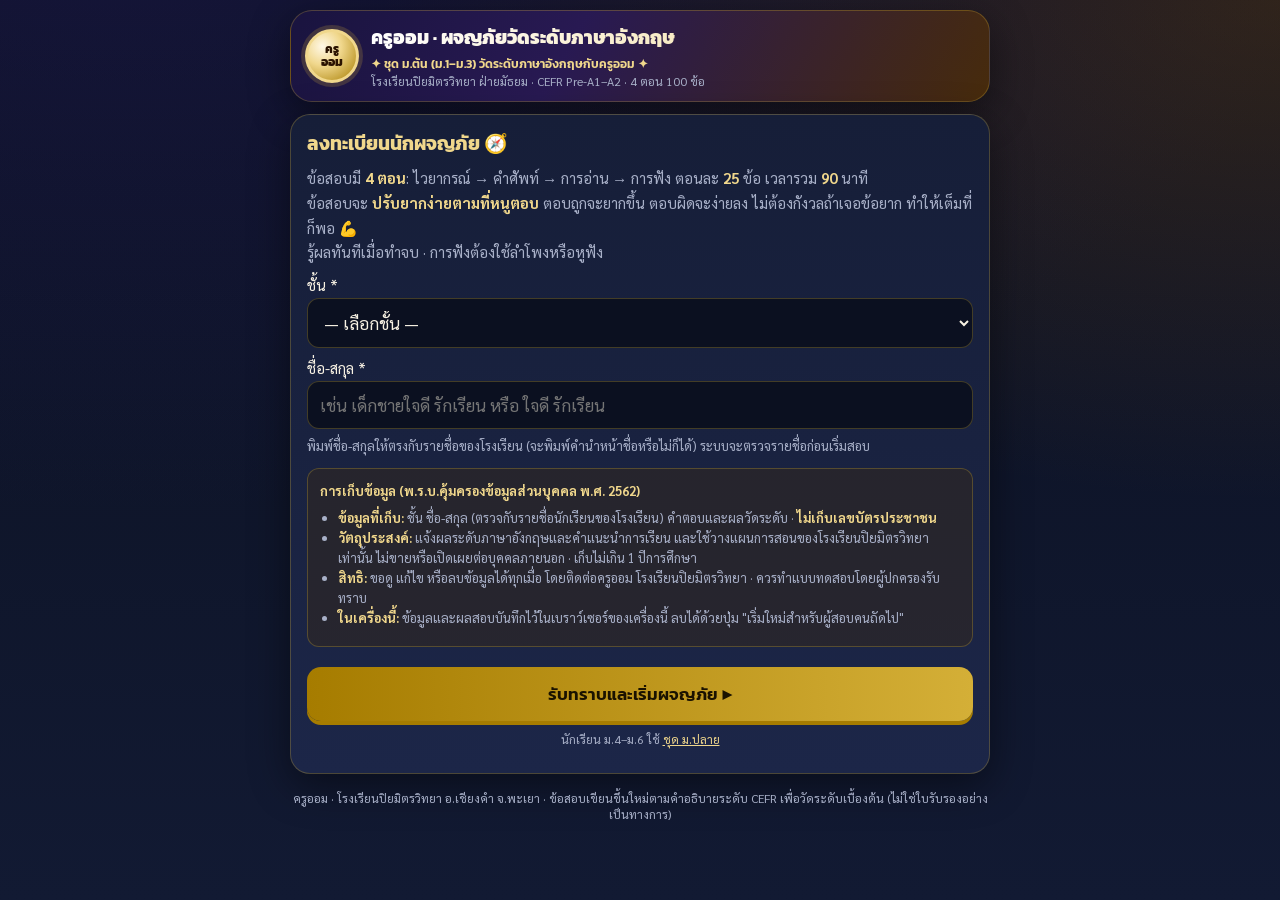
==== mton/index.html @ 5764c3e4 "เพิ่มชุด ม.ต้น (/mton/) และ ม.ปลาย (/mplai/): ใช้ข้อสอบ/เครื่องยนต์ v3 เดิม + ลงทะเบียนตรวจรายชื่อโร" ====
<!DOCTYPE html>
<html lang="th"><head><meta charset="utf-8"><meta name="viewport" content="width=device-width,initial-scale=1,viewport-fit=cover">
<title>ครูออม · ผจญภัยวัดระดับภาษาอังกฤษ CEFR ม.ต้น – โรงเรียนปิยมิตรวิทยา</title>
<meta name="description" content="แบบทดสอบวัดระดับภาษาอังกฤษตามกรอบ CEFR สำหรับนักเรียน ม.ต้น (ม.1–ม.3) · 4 ตอน ไวยากรณ์ คำศัพท์ การอ่าน การฟัง · ข้อสอบปรับระดับตามความสามารถ รู้ผลทันที · โรงเรียนปิยมิตรวิทยา อ.เชียงคำ จ.พะเยา">
<meta name="theme-color" content="#0b1020"><link rel="icon" href="data:,">
<meta property="og:type" content="website">
<meta property="og:site_name" content="ครูออม · โรงเรียนปิยมิตรวิทยา">
<meta property="og:title" content="ครูออม · ผจญภัยวัดระดับภาษาอังกฤษ CEFR ม.ต้น — รู้ผลทันที">
<meta property="og:description" content="4 ตอน ไวยากรณ์ คำศัพท์ การอ่าน การฟัง · ข้อสอบปรับระดับตามความสามารถ รู้ระดับ CEFR และจุดแข็งรายด้านทันที · นักเรียน ม.1–ม.3 โรงเรียนปิยมิตรวิทยา">
<meta property="og:url" content="https://kruom9.github.io/kruom-cefr/mton/">
<meta property="og:image" content="https://kruom9.github.io/kruom-cefr/mton/og-image.png">
<meta property="og:image:width" content="1200"><meta property="og:image:height" content="630">
<meta property="og:locale" content="th_TH">
<meta name="twitter:card" content="summary_large_image">
<link rel="canonical" href="https://kruom9.github.io/kruom-cefr/mton/">
<link rel="preconnect" href="https://fonts.googleapis.com"><link href="https://fonts.googleapis.com/css2?family=Kanit:wght@400;600;800&family=Sarabun:wght@400;600&display=swap" rel="stylesheet">
<style>
:root{--bg:#0b1020;--bg2:#121a33;--panel:#161e38;--panel2:#1c2648;--line:rgba(212,175,55,.28);--gold:#d4af37;--gold2:#f0d78c;--gold3:#a67c00;
 --cream:#f7f1e3;--muted:#a8b0c8;--ok:#3dd68c;--bad:#ff6b7a;--shadow:0 12px 40px rgba(0,0,0,.45);--radius:20px;
 --font:Kanit,Sarabun,Tahoma,sans-serif;--font-body:Sarabun,Kanit,Tahoma,sans-serif}
*{box-sizing:border-box}
body{margin:0;font-family:var(--font);background:radial-gradient(1200px 600px at 10% -10%,#2a1f6e55,transparent),radial-gradient(900px 500px at 100% 0%,#7a4b1055,transparent),linear-gradient(180deg,var(--bg),var(--bg2));color:var(--cream);min-height:100vh}
main{max-width:720px;margin:0 auto;padding:10px 10px 40px}
.hero{display:flex;gap:12px;align-items:center;background:linear-gradient(120deg,#1a1440ee,#2a1a55ee 40%,#4a2c0aee);border:1px solid var(--line);border-radius:22px;padding:12px 14px;box-shadow:var(--shadow)}
.logo{width:54px;height:54px;flex-shrink:0;border-radius:50%;background:radial-gradient(circle at 30% 30%,#fff8e7,#f0d78c 40%,#a67c00);color:#2a1200;font-weight:800;display:grid;place-items:center;font-size:12px;border:3px solid var(--gold2);box-shadow:0 0 0 4px #d4af3733;text-align:center;line-height:1.05}
.ttl{flex:1;min-width:0}.ttl h1{margin:0;font-size:19px;background:linear-gradient(90deg,#fff,#f0d78c);-webkit-background-clip:text;background-clip:text;color:transparent;font-weight:800}
.ttl .sub{font-size:12px;color:var(--muted);font-family:var(--font-body)}.slogan{margin:3px 0 0;font-size:12px;font-weight:600;color:var(--gold2)}
.btn{border:0;border-radius:14px;padding:12px 16px;font:inherit;font-weight:600;cursor:pointer;min-height:48px}
.reset{background:#ffffff14;color:var(--cream);border:1px solid var(--line)}
.go{background:linear-gradient(90deg,var(--gold3),var(--gold));color:#1a1200;font-size:17px;padding:14px 20px;box-shadow:0 4px 0 var(--gold3)}
.go:disabled{filter:grayscale(1);opacity:.5;cursor:not-allowed}
.panel{background:linear-gradient(180deg,var(--panel),var(--panel2));border:1px solid var(--line);border-radius:var(--radius);padding:14px 16px;margin-top:12px;box-shadow:var(--shadow)}
.panel h2{margin:0 0 8px;font-size:19px;color:var(--gold2)}
label{display:block;font-size:15px;margin-top:10px;font-family:var(--font-body)}
input[type=text],input[type=tel],input:not([type]),select{width:100%;padding:12px;font:inherit;font-size:17px;margin-top:4px;border:1px solid var(--line);border-radius:12px;background:#0b1020;color:var(--cream)}
.pdpa{background:#3a2a1066;border:1px solid var(--line);border-radius:12px;padding:12px;font-size:13px;font-family:var(--font-body);color:var(--muted);margin:12px 0;line-height:1.55}.pdpa b{color:var(--gold2)}.pdpa ul{margin:6px 0;padding-left:18px}
.steps{display:flex;gap:6px;margin:8px 0 2px;font-size:12px;font-family:var(--font-body)}.steps span{flex:1;text-align:center;padding:6px;border-radius:999px;background:#ffffff10;color:var(--muted);border:1px solid #ffffff18}.steps span.on{background:linear-gradient(90deg,var(--gold3),var(--gold));color:#1a1200;font-weight:600}
.rules{font-family:var(--font-body);font-size:15px;color:var(--muted);line-height:1.65;margin:0}.rules b{color:var(--gold2)}
.err{color:var(--bad);font-family:var(--font-body);font-size:14px;margin-top:8px}
.hidden{display:none!important}.screen{animation:fadein .35s ease}@keyframes fadein{from{opacity:0;transform:translateY(10px)}to{opacity:1;transform:none}}
.stat{display:flex;align-items:center;gap:8px;font-weight:600;font-size:14px;flex-wrap:wrap}
.timer{font-weight:800;font-size:18px;color:var(--gold2)}.timer.low{color:var(--bad)}
.pbar{flex:1;min-width:60px;height:12px;background:#ffffff18;border-radius:8px;overflow:hidden}.pbar i{display:block;height:100%;background:linear-gradient(90deg,var(--gold3),var(--gold2));transition:width .4s}
.zone{margin-top:12px;border-radius:22px;border:1px solid var(--line);box-shadow:var(--shadow);overflow:hidden;background:radial-gradient(ellipse at 20% 30%,#2a1f6e66,transparent 50%),radial-gradient(ellipse at 80% 60%,#5a3a1066,transparent 45%),linear-gradient(#0e1630,#152045 55%,#0f2418)}
.zone .zt{display:flex;justify-content:space-between;align-items:center;padding:8px 12px;color:#1a1200;font-weight:800;font-size:14px;background:linear-gradient(90deg,var(--gold3),var(--gold2))}
.path{position:relative;height:330px}svg.road{position:absolute;inset:0;width:100%;height:100%}
.node{position:absolute;transform:translate(-50%,-50%);text-align:center;width:130px;background:none;border:0;color:inherit;font:inherit;padding:0}
.node .c{width:60px;height:60px;margin:auto;border-radius:50%;display:grid;place-items:center;font-size:24px;font-weight:800;color:#1a1200;border:3px solid var(--gold2);box-shadow:0 6px 0 #0005;background:linear-gradient(#f0d78c,#a67c00)}
.node.done .c{background:linear-gradient(#3dd68c,#1b8a55);color:#fff;border-color:#9ff0c5}.node.open .c{background:linear-gradient(#ffd54f,#ff8f00);animation:pulse 1.5s infinite}
.node.locked .c{background:linear-gradient(#4a5168,#2e3448);color:#99a;border-color:#6a738a}.node.na .c{background:linear-gradient(#6b7280,#3f4655);color:#ddd}
@keyframes pulse{50%{box-shadow:0 0 0 12px #ffb30033,0 6px 0 #0004}}
.node .lb{background:rgba(12,16,32,.92);border:1px solid var(--line);border-radius:10px;font-size:12px;line-height:1.3;padding:4px 6px;margin-top:4px;font-weight:600}
.stage{background:linear-gradient(180deg,#1a1440,#0b1020 60%,#1a1208);border:1px solid var(--line);border-radius:22px;padding:14px;box-shadow:var(--shadow);margin-top:12px;text-align:center}
.boss-art{width:min(200px,54vw);height:auto;display:block;margin:0 auto;filter:drop-shadow(0 12px 24px #0008);animation:floaty 3s ease-in-out infinite}
@keyframes floaty{0%,100%{transform:translateY(0)}50%{transform:translateY(-8px)}}
.taunt{background:rgba(255,255,255,.08);border:1px solid var(--line);border-radius:16px;padding:10px 14px;margin:10px auto;font-family:var(--font-body);font-size:16px;color:var(--gold2);line-height:1.5}
.how{font-family:var(--font-body);font-size:15.5px;line-height:1.7;color:#e8e3d4;text-align:left;background:#ffffff08;border:1px solid var(--line);border-radius:16px;padding:12px 14px;margin:10px 0}.how b{color:var(--gold2)}
.qtop{display:flex;justify-content:space-between;align-items:center;gap:6px;font-size:13px;color:var(--muted);flex-wrap:wrap}
.tag{display:inline-block;font-size:12px;padding:3px 9px;border-radius:8px;background:#3a2a55;color:#d4bfff}
.passage{font-family:var(--font-body);font-size:16px;line-height:1.65;background:#ffffff0a;border:1px dashed var(--line);border-radius:14px;padding:10px 12px;margin:10px 0;white-space:pre-wrap;color:#efeadb;max-height:46vh;overflow:auto}.passage b{color:var(--gold2);display:block;margin-bottom:4px}
.listen{display:flex;flex-direction:column;align-items:center;gap:6px;margin:12px 0}
.playbtn{width:96px;height:96px;border-radius:50%;font-size:40px;border:4px solid var(--gold2);background:radial-gradient(circle at 30% 30%,#ffe082,#d4af37 60%,#a67c00);color:#1a1200;box-shadow:0 6px 0 #a67c00,0 0 24px #d4af3755;cursor:pointer}
.playbtn:disabled{filter:grayscale(1);opacity:.5}.playbtn.speaking{animation:pulse 1s infinite}
.qtext{font-size:19px;line-height:1.55;margin:12px 0;white-space:pre-wrap;font-family:var(--font-body);color:#fff}
.opts{display:grid;gap:10px}
.opt{text-align:left;background:#ffffff0c;border:2px solid #ffffff22;color:var(--cream);font-size:17px;font-family:var(--font-body);padding:14px 16px;border-radius:16px;width:100%;min-height:56px}
.opt.sel{background:#3a2c08;border-color:var(--gold);color:#fff;box-shadow:0 0 0 3px #d4af3744}.opt:disabled{opacity:.45}
.actions{display:flex;flex-wrap:wrap;gap:10px;justify-content:center;margin-top:14px}
.cheer{font-family:var(--font-body);font-size:14px;color:var(--gold2);text-align:center;min-height:22px;margin-top:8px}
.note{font-family:var(--font-body);font-size:12px;color:var(--muted);text-align:center;margin-top:16px}.muted{color:var(--muted);font-family:var(--font-body)}
/* ===== Result card ===== */
.rcard{background:#fffdf7;color:#14204a;border-radius:18px;padding:16px;margin-top:12px;border:3px solid var(--gold);box-shadow:var(--shadow);font-family:var(--font-body)}
.rhead{display:flex;gap:10px;align-items:center;border-bottom:2px solid #e6d39a;padding-bottom:10px}.rhead .logo{width:46px;height:46px;font-size:11px}
.rhead h2{margin:0;font-family:var(--font);font-size:17px;color:#0d1b4c}.rhead .who{font-size:13px;color:#4a5376;line-height:1.5}
.lvbox{display:flex;gap:14px;align-items:center;margin:14px 0 6px}
.badge{display:inline-grid;place-items:center;min-width:48px;height:32px;padding:0 8px;border-radius:9px;font-family:var(--font);font-weight:800;font-size:15px;color:#fff;background:#6b7280}
.badge.big{min-width:100px;height:100px;border-radius:22px;font-size:34px;box-shadow:0 6px 0 #0002;flex-direction:column;line-height:1}.badge.big small{font-size:11px;font-weight:600;margin-top:4px}
.badge.grey{background:#9aa0ad;font-size:12px}.badge.big.long{font-size:16px;text-align:center;padding:0 6px}
.L0{background:#8a8f9e}.L1{background:#2e9d5b}.L2{background:#1f8a8a}.L3{background:#2563c9}.L4{background:#5b3fc4}.L5{background:#a8327a}.L6{background:#b8860b}
.lvtext b{font-family:var(--font);font-size:18px;color:#0d1b4c}.lvtext div{font-size:13px;color:#4a5376;line-height:1.5}
.oneline{background:#0d1b4c;color:#f7e7b0;border-radius:12px;padding:10px 12px;font-weight:600;font-size:15px;margin:10px 0}
.rsec{margin-top:14px}.rsec h3{margin:0 0 6px;font-family:var(--font);font-size:15px;color:#0d1b4c;border-left:5px solid var(--gold);padding-left:8px}
.part{border:2px solid #e3dcc4;border-radius:14px;padding:10px 12px;margin:8px 0;background:#fff}
.part.strong{border-color:#1f9d55;background:#ecfbf2}.part.weak{border-color:#f08c1a;background:#fff4e6}.part.na,.part.insufficient{border-style:dashed;background:#f4f4f6}
.part .ph{display:flex;gap:8px;align-items:center;flex-wrap:wrap}.part .pn{font-family:var(--font);font-weight:600;font-size:15px;flex:1;min-width:130px}
.chip{font-size:12px;font-weight:700;border-radius:999px;padding:3px 10px}.chip.strong{background:#1f9d55;color:#fff}.chip.mid{background:#dfe5f2;color:#34406b}.chip.weak{background:#f08c1a;color:#fff}.chip.na,.chip.insufficient{background:#d6d8de;color:#444}
.part .ps{font-size:13px;color:#4a5376;margin-top:4px}.part .pa{font-size:13.5px;margin-top:4px;color:#14204a}
.pathsvg{width:100%;height:auto;margin-top:6px;background:#faf7ec;border-radius:8px}
.advice{background:#f6f0dc;border-radius:12px;padding:10px 12px;font-size:14px;line-height:1.6}
.rule{font-size:12.5px;color:#4a5376;line-height:1.65}.rule summary{cursor:pointer;font-weight:600;color:#0d1b4c}
.warnbox{background:#fff1e0;border:1px solid #f0a35a;border-radius:10px;padding:8px 10px;font-size:13px;color:#8a4b00;margin-top:8px}
.rfoot{margin-top:12px;font-size:11.5px;color:#6b7393;text-align:center;border-top:1px solid #e6d39a;padding-top:8px}
@media print{body{background:#fff!important}main{max-width:none;padding:0}.noprint,.hero,.note{display:none!important}.rcard{box-shadow:none;margin:0;border-width:2px}.part{break-inside:avoid}}
</style></head><body>
<main>
<header class="hero noprint"><div class="logo">ครู<br>ออม</div><div class="ttl"><h1>ครูออม · ผจญภัยวัดระดับภาษาอังกฤษ</h1>
<div class="slogan">✦ ชุด ม.ต้น (ม.1–ม.3) วัดระดับภาษาอังกฤษกับครูออม ✦</div><div class="sub">โรงเรียนปิยมิตรวิทยา ฝ่ายมัธยม · CEFR Pre-A1–A2 · 4 ตอน 100 ข้อ</div></div></header>

<section id="sReg" class="screen panel">
<h2>ลงทะเบียนนักผจญภัย 🧭</h2>
<p class="rules">ข้อสอบมี <b>4 ตอน</b>: ไวยากรณ์ → คำศัพท์ → การอ่าน → การฟัง ตอนละ <b id="nper">25</b> ข้อ เวลารวม <b id="nmin">90</b> นาที<br>
ข้อสอบจะ <b>ปรับยากง่ายตามที่หนูตอบ</b> ตอบถูกจะยากขึ้น ตอบผิดจะง่ายลง ไม่ต้องกังวลถ้าเจอข้อยาก ทำให้เต็มที่ก็พอ 💪<br>
รู้ผลทันทีเมื่อทำจบ · การฟังต้องใช้ลำโพงหรือหูฟัง</p>
<div id="regA">
<label>ชั้น *<select id="froom"><option value="">— เลือกชั้น —</option></select></label>
<label>ชื่อ-สกุล *<input id="fname" autocomplete="name" maxlength="80" placeholder="เช่น เด็กชายใจดี รักเรียน หรือ ใจดี รักเรียน"></label>
<p class="rules" style="font-size:13px;margin-top:6px">พิมพ์ชื่อ-สกุลให้ตรงกับรายชื่อของโรงเรียน (จะพิมพ์คำนำหน้าชื่อหรือไม่ก็ได้) ระบบจะตรวจรายชื่อก่อนเริ่มสอบ</p>
<div class="pdpa"><b>การเก็บข้อมูล (พ.ร.บ.คุ้มครองข้อมูลส่วนบุคคล พ.ศ. 2562)</b>
<ul>
<li><b>ข้อมูลที่เก็บ:</b> ชั้น ชื่อ-สกุล (ตรวจกับรายชื่อนักเรียนของโรงเรียน) คำตอบและผลวัดระดับ · <b>ไม่เก็บเลขบัตรประชาชน</b></li>
<li><b>วัตถุประสงค์:</b> แจ้งผลระดับภาษาอังกฤษและคำแนะนำการเรียน และใช้วางแผนการสอนของโรงเรียนปิยมิตรวิทยาเท่านั้น ไม่ขายหรือเปิดเผยต่อบุคคลภายนอก · เก็บไม่เกิน 1 ปีการศึกษา</li>
<li><b>สิทธิ:</b> ขอดู แก้ไข หรือลบข้อมูลได้ทุกเมื่อ โดยติดต่อครูออม โรงเรียนปิยมิตรวิทยา · ควรทำแบบทดสอบโดยผู้ปกครองรับทราบ</li>
<li id="pdpaLocal"><b>ในเครื่องนี้:</b> ข้อมูลและผลสอบบันทึกไว้ในเบราว์เซอร์ของเครื่องนี้ ลบได้ด้วยปุ่ม "เริ่มใหม่สำหรับผู้สอบคนถัดไป"</li>
</ul></div>
<button class="btn go" id="regBtn" style="width:100%;margin-top:8px">รับทราบและเริ่มผจญภัย ▶</button>
</div>
<div id="regErr" class="err"></div>
<p class="note" style="margin-top:10px">นักเรียน ม.4–ม.6 ใช้ <a href="../mplai/" style="color:var(--gold2)">ชุด ม.ปลาย</a></p>
</section>

<section id="sMap" class="screen hidden">
<div class="panel" style="padding:10px 12px"><div class="stat">🏅 <span id="mapWho"></span><span class="timer" id="mapTimer" style="margin-left:auto"></span></div></div>
<div class="zone"><div class="zt"><span>🗺️ แผนที่ผจญภัย 4 ตอน</span><small id="mapProg"></small></div><div class="path" id="mapPath"></div></div>
<p class="note">ทำทีละตอนตามลำดับ · เวลานับรวมทุกตอน เริ่มนับเมื่อกดเริ่มตอนที่ 1</p>
</section>

<section id="sIntro" class="screen hidden"><div class="stage">
<div id="inArt"></div><div class="taunt" id="inSay"></div>
<h2 style="color:var(--gold2);margin:6px 0 0" id="inTitle"></h2>
<div class="how" id="inHow"></div>
<div class="actions"><button class="btn go" id="inGo" style="flex:1">เริ่มเลย ▶</button></div>
<div class="cheer" id="inTimer"></div>
</div></section>

<section id="sQ" class="screen hidden"><div class="panel">
<div class="qtop"><span id="qHead"></span><span class="timer" id="qTimer"></span></div>
<div class="pbar" style="margin-top:8px"><i id="qBar"></i></div>
<div class="passage hidden" id="qPassage"></div>
<div class="listen hidden" id="qListen"><button class="playbtn" id="playBtn" aria-label="ฟังเสียง">🔊</button><span class="muted" id="playLeft"></span></div>
<div class="qtext" id="qText"></div><div class="opts" id="qOpts"></div>
<div class="actions"><button class="btn go" id="okBtn" style="flex:1" disabled>ส่งคำตอบข้อนี้ ▶</button></div>
<div class="cheer" id="qCheer"></div>
</div></section>

<section id="sTrans" class="screen hidden"><div class="stage">
<div id="trArt"></div><div class="taunt" id="trSay"></div>
<h2 style="color:var(--gold2);margin:6px 0" id="trTitle"></h2>
<div class="how" id="trHow"></div>
<div class="actions"><button class="btn go" id="trGo" style="flex:1"></button></div>
<div class="cheer" id="trTimer"></div>
</div></section>

<section id="sResult" class="screen hidden"><div id="resBox"></div></section>
<p class="note">ครูออม · โรงเรียนปิยมิตรวิทยา อ.เชียงคำ จ.พะเยา · ข้อสอบเขียนขึ้นใหม่ตามคำอธิบายระดับ CEFR เพื่อวัดระดับเบื้องต้น (ไม่ใช่ใบรับรองอย่างเป็นทางการ)</p>
</main>
<script src="config.js"></script><script src="engine.js"></script><script src="questions/cefr-p6.js"></script>
<script>
// ===== ครูออม · CEFR ชุด ม.ต้น (ม.1–ม.3) · คัดลอกจาก ป.6 v3 (คลังข้อสอบ/เครื่องยนต์/กติกาเดิม) + ลงทะเบียน 2 ช่อง ตรวจรายชื่อกับระบบโรงเรียน =====
const CFG=Object.assign({SAVE_URL:"",TIME_LIMIT_MIN:90,ITEMS_PER_PART:25,LISTEN_MAX_PLAYS:2,LISTEN_RATE_SLOW:0.75,LISTEN_RATE:0.8,SHOW_ANSWERS_AFTER:false},window.CEFR_CONFIG||{});
const E=window.CEFR_ENGINE,QB=window.QB.p6,LEVELS=E.LEVELS,NAMES=E.NAMES,PARTS=E.PARTS;
const PART_EN={grammar:"Grammar",vocab:"Vocabulary",reading:"Reading",listening:"Listening"};
const PART_ICON={grammar:"🧩",vocab:"🔤",reading:"📖",listening:"🎧"};
const SET=CFG.SET||"mton";const KEY="kruom-cefr-"+SET+"-v3";/* แยกจาก ป.6 (โดเมนเดียวกัน) */const $=id=>document.getElementById(id);
const esc=s=>String(s==null?"":s).replace(/[&<>"']/g,c=>({"&":"&amp;","<":"&lt;",">":"&gt;",'"':"&quot;","'":"&#39;"}[c]));
const POOL={};PARTS.forEach(p=>POOL[p]=QB.items.filter(i=>i.part===p));const BYID={};QB.items.forEach(i=>BYID[i.id]=i);
$("nper").textContent=CFG.ITEMS_PER_PART;$("nmin").textContent=CFG.TIME_LIMIT_MIN;
if(!CFG.SAVE_URL)$("pdpaLocal").innerHTML='<b>ในเครื่องนี้:</b> ขณะนี้ <b>ไม่ได้ส่งข้อมูลออกนอกเครื่อง</b> ข้อมูลและผลสอบเก็บไว้ในเบราว์เซอร์ของเครื่องนี้เท่านั้น ลบได้ด้วยปุ่ม "เริ่มใหม่สำหรับผู้สอบคนถัดไป"';
const BOSS_SVG=`<svg class="boss-art" viewBox="0 0 320 380" xmlns="http://www.w3.org/2000/svg" aria-label="ครูออมยักษ์">
  <defs>
    <linearGradient id="skin" x1="0" y1="0" x2="0" y2="1"><stop offset="0%" stop-color="#ffe0b2"/><stop offset="100%" stop-color="#ffcc80"/></linearGradient>
    <linearGradient id="shirt" x1="0" y1="0" x2="1" y2="1"><stop offset="0%" stop-color="#1a237e"/><stop offset="100%" stop-color="#283593"/></linearGradient>
    <linearGradient id="goldg" x1="0" y1="0" x2="1" y2="0"><stop offset="0%" stop-color="#a67c00"/><stop offset="50%" stop-color="#f0d78c"/><stop offset="100%" stop-color="#a67c00"/></linearGradient>
    <filter id="glow"><feGaussianBlur stdDeviation="4" result="b"/><feMerge><feMergeNode in="b"/><feMergeNode in="SourceGraphic"/></feMerge></filter>
  </defs>
  <!-- aura -->
  <ellipse cx="160" cy="340" rx="110" ry="18" fill="#d4af37" opacity=".25"/>
  <circle cx="160" cy="160" r="120" fill="#d4af37" opacity=".07" filter="url(#glow)"/>
  <!-- legs -->
  <rect x="118" y="260" width="28" height="70" rx="10" fill="#1a237e"/>
  <rect x="174" y="260" width="28" height="70" rx="10" fill="#1a237e"/>
  <ellipse cx="132" cy="332" rx="22" ry="10" fill="#4e342e"/>
  <ellipse cx="188" cy="332" rx="22" ry="10" fill="#4e342e"/>
  <!-- body / chest out -->
  <ellipse cx="160" cy="210" rx="70" ry="78" fill="url(#shirt)" stroke="#f0d78c" stroke-width="3"/>
  <!-- arms akimbo / hands on hips -->
  <path d="M95,180 Q70,210 88,255 Q100,250 110,230 Q105,200 95,180" fill="url(#skin)" stroke="#e65100" stroke-width="2"/>
  <path d="M225,180 Q250,210 232,255 Q220,250 210,230 Q215,200 225,180" fill="url(#skin)" stroke="#e65100" stroke-width="2"/>
  <circle cx="90" cy="258" r="12" fill="url(#skin)" stroke="#e65100" stroke-width="2"/>
  <circle cx="230" cy="258" r="12" fill="url(#skin)" stroke="#e65100" stroke-width="2"/>
  <!-- gold belt -->
  <rect x="115" y="248" width="90" height="14" rx="4" fill="url(#goldg)"/>
  <!-- head -->
  <circle cx="160" cy="110" r="52" fill="url(#skin)" stroke="#e65100" stroke-width="2"/>
  <!-- hair bun / teacher hair -->
  <ellipse cx="160" cy="70" rx="48" ry="28" fill="#3e2723"/>
  <circle cx="160" cy="48" r="18" fill="#3e2723"/>
  <circle cx="160" cy="48" r="10" fill="#f0d78c" opacity=".85"/>
  <!-- confident grin -->
  <path d="M138,128 Q160,148 182,128" fill="none" stroke="#bf360c" stroke-width="4" stroke-linecap="round"/>
  <ellipse cx="160" cy="130" rx="10" ry="5" fill="#ff8a65" opacity=".7"/>
  <!-- eyes proud squint-smile -->
  <path d="M135,105 Q145,98 155,105" fill="none" stroke="#3e2723" stroke-width="3" stroke-linecap="round"/>
  <path d="M165,105 Q175,98 185,105" fill="none" stroke="#3e2723" stroke-width="3" stroke-linecap="round"/>
  <!-- blush -->
  <circle cx="128" cy="118" r="8" fill="#ff8a80" opacity=".45"/>
  <circle cx="192" cy="118" r="8" fill="#ff8a80" opacity=".45"/>
  <!-- glasses gold -->
  <circle cx="145" cy="108" r="14" fill="none" stroke="#f0d78c" stroke-width="3"/>
  <circle cx="175" cy="108" r="14" fill="none" stroke="#f0d78c" stroke-width="3"/>
  <line x1="159" y1="108" x2="161" y2="108" stroke="#f0d78c" stroke-width="3"/>
  <!-- name badge -->
  <rect x="140" y="195" width="40" height="18" rx="4" fill="#f0d78c"/>
  <text x="160" y="208" text-anchor="middle" font-size="10" fill="#1a1200" font-family="Kanit,sans-serif" font-weight="700">ครูออม</text>
  
<g id="PROPID"></g></svg>
`;
const PROPS={
grammar:`<g transform="translate(236,150)"><rect x="0" y="0" width="64" height="80" rx="6" fill="#1565c0" stroke="#f0d78c" stroke-width="3"/><text x="32" y="34" text-anchor="middle" font-size="22" font-weight="800" fill="#fff" font-family="Kanit">ABC</text><text x="32" y="62" text-anchor="middle" font-size="14" fill="#f0d78c" font-family="Kanit">is/are</text></g>`,
vocab:`<g transform="translate(228,140)"><rect x="0" y="10" width="56" height="70" rx="8" fill="#fff8e1" stroke="#d4af37" stroke-width="3" transform="rotate(-12 28 45)"/><rect x="20" y="0" width="56" height="70" rx="8" fill="#fff" stroke="#d4af37" stroke-width="3"/><text x="48" y="32" text-anchor="middle" font-size="20" fill="#c62828" font-family="Kanit" font-weight="800">cat</text><text x="48" y="56" text-anchor="middle" font-size="20">🐱</text></g>`,
reading:`<g transform="translate(222,170)"><path d="M0,10 Q40,-4 44,10 Q48,-4 88,10 L88,70 Q48,58 44,72 Q40,58 0,70 Z" fill="#fff" stroke="#d4af37" stroke-width="3"/><line x1="44" y1="10" x2="44" y2="72" stroke="#d4af37" stroke-width="2"/><g stroke="#90a4ae" stroke-width="3"><line x1="10" y1="26" x2="36" y2="22"/><line x1="10" y1="38" x2="36" y2="34"/><line x1="52" y1="22" x2="78" y2="26"/><line x1="52" y1="34" x2="78" y2="38"/></g></g>`,
listening:`<g><path d="M104,104 Q104,40 160,40 Q216,40 216,104" fill="none" stroke="#d4af37" stroke-width="9" stroke-linecap="round"/><rect x="92" y="96" width="22" height="36" rx="9" fill="#c62828" stroke="#f0d78c" stroke-width="3"/><rect x="206" y="96" width="22" height="36" rx="9" fill="#c62828" stroke="#f0d78c" stroke-width="3"/><text x="252" y="90" font-size="30">🎵</text></g>`,
cheer:`<g transform="translate(232,130)"><polygon points="30,0 38,22 62,22 42,36 50,60 30,46 10,60 18,36 -2,22 22,22" fill="#ffd54f" stroke="#a67c00" stroke-width="3"/></g>`};
function bossArt(k){return BOSS_SVG.replace('<g id="PROPID"></g>',PROPS[k]||"")}
const HOW={
grammar:"<b>ทำอย่างไร:</b> อ่านประโยค แล้วเลือกคำที่เติมในช่องว่าง ______ ได้ถูกต้องที่สุด<br>แตะคำตอบ แล้วกด <b>ส่งคำตอบข้อนี้</b><br>💡 ข้อสอบจะยากขึ้นเมื่อหนูตอบถูก ถ้าเจอข้อยาก แปลว่าหนูเก่งขึ้นแล้ว!",
vocab:"<b>ทำอย่างไร:</b> เลือกคำที่มีความหมายเหมาะกับประโยค หรือคำที่ถามถึง<br>แตะคำตอบ แล้วกด <b>ส่งคำตอบข้อนี้</b><br>💡 ไม่แน่ใจ ให้ลองเดาจากเรื่องในประโยค",
reading:"<b>ทำอย่างไร:</b> อ่านเรื่องสั้นในกรอบ แล้วตอบคำถาม<br>บางเรื่องมีหลายคำถาม อ่านย้อนดูได้เสมอ<br>💡 อ่านคำถามก่อน แล้วค่อยหาคำตอบในเรื่อง",
listening:"<b>ทำอย่างไร:</b> กดปุ่ม 🔊 เพื่อฟังภาษาอังกฤษ แล้วเลือกคำตอบ<br>ฟังได้ <b>ไม่เกิน LISTEN_N ครั้ง</b> ต่อข้อ (พูดช้า ๆ ทุกข้อ)<br>💡 ใส่หูฟังหรือเปิดลำโพง และอยู่ในที่เงียบ ๆ".replace("LISTEN_N",CFG.LISTEN_MAX_PLAYS)};
const SAY_IN={grammar:"ด่านแรก! มาดูว่าหนูเรียงประโยคเก่งแค่ไหน ครูออมเชียร์อยู่นะ 😊",vocab:"ด่านคำศัพท์ คลังคำในหัวหนูมีเยอะแค่ไหน มาลุยกัน!",reading:"ด่านนักอ่าน อ่านช้า ๆ ไม่ต้องรีบ หนูทำได้แน่นอน 📖",listening:"ด่านสุดท้าย! ตั้งใจฟังให้ดีนะ เกือบถึงเส้นชัยแล้ว 🎧"};
const CHEERS=["เก่งมาก ทำต่อไปเลย!","ครูออมเป็นกำลังใจให้นะ 💪","ใจเย็น ๆ อ่านให้ครบก่อนตอบ","ทำได้ดีมาก ไปต่อ!","เยี่ยมเลย อีกนิดเดียว!","ข้อยากไม่ต้องกลัว ตั้งใจทำก็พอ"];
// ===== state =====
let S=load();
function blank(){return{id:(window.CEFR_CONFIG&&window.CEFR_CONFIG.SET||"x")+"-S"+Date.now().toString(36)+Math.random().toString(36).slice(2,6),student:null,startAt:0,endAt:0,pi:0,parts:{},cur:null,listen:"",result:null,sent:false,regStep:1}}
function load(){try{const s=JSON.parse(localStorage.getItem(KEY));if(s&&s.id)return s}catch(e){}return blank()}
function save(){localStorage.setItem(KEY,JSON.stringify(S))}
const SCREENS=["sReg","sMap","sIntro","sQ","sTrans","sResult"];
function show(id){SCREENS.forEach(s=>$(s).classList.toggle("hidden",s!==id));if(id!=="sIntro")$("inArt").innerHTML="";if(id!=="sTrans")$("trArt").innerHTML="";window.scrollTo(0,0);if(id!=="sQ"&&window.speechSynthesis)try{speechSynthesis.cancel()}catch(e){}}
// ===== registration =====
const strip13=s=>String(s||"").replace(/\d(?:[\s-]?\d){12}/g,"").trim();
const has13=s=>/\d(?:[\s-]?\d){12}/.test(String(s||""));
function regErr(m){$("regErr").textContent=m}
(function fillReg(){const rm=$("froom");(CFG.ROOMS||[]).forEach(t=>{const o=document.createElement("option");o.value=t;o.textContent=t;rm.appendChild(o)})})();
// ตรวจรายชื่อกับ Apps Script แบบ JSONP (GET ?action=verify) · รายชื่อนักเรียนอยู่ใน Google Sheet/Apps Script ส่วนตัวเท่านั้น
function jsonp(url,params,ms){return new Promise((res,rej)=>{const cb="kv"+Date.now().toString(36)+Math.random().toString(36).slice(2,7),s=document.createElement("script");let t;
 const clean=()=>{clearTimeout(t);try{delete window[cb]}catch(e){window[cb]=undefined}s.remove()};
 window[cb]=d=>{clean();res(d)};s.onerror=()=>{clean();rej(new Error("net"))};t=setTimeout(()=>{clean();rej(new Error("timeout"))},ms||20000);
 s.src=url+(url.indexOf("?")<0?"?":"&")+Object.keys(params).map(k=>k+"="+encodeURIComponent(params[k])).join("&")+"&callback="+cb;document.body.appendChild(s)})}
let verifying=false;
$("regBtn").onclick=async()=>{if(verifying)return;const v={name:$("fname").value.replace(/\s+/g," ").trim(),room:$("froom").value};
 if(has13(v.name))return regErr("ห้ามกรอกเลขบัตรประชาชน (เลข 13 หลัก) ในแบบฟอร์มนี้");
 if(!v.room)return regErr("กรุณาเลือกชั้น");
 if(!v.name)return regErr("กรุณากรอกชื่อ-สกุล");
 if((CFG.ROOMS||[]).indexOf(v.room)<0)return regErr("ชุดนี้สำหรับนักเรียน "+CFG.GRADES_TH+" เท่านั้น");
 if(!CFG.SAVE_URL)return regErr("ขณะนี้ระบบตรวจรายชื่อยังไม่เปิดใช้งาน กรุณาติดต่อคุณครูนะ");
 const btn=$("regBtn"),lbl=btn.textContent;verifying=true;btn.disabled=true;btn.textContent="กำลังตรวจรายชื่อ… ⏳";regErr("");
 try{const r=await jsonp(CFG.SAVE_URL,{action:"verify",set:SET,room:v.room,name:strip13(v.name)});
  if(!r||!r.ok)throw new Error("srv");
  if(!r.found)return regErr("😊 "+(r.message||"ไม่พบชื่อนี้ในรายชื่อนักเรียน กรุณาตรวจสอบการสะกดชื่อ-สกุล และชั้นเรียนอีกครั้ง หากยังไม่พบ กรุณาติดต่อคุณครูนะ"));
  S.student={name:r.name,typed:strip13(v.name),room:r.room,no:r.no,set:SET,school:"โรงเรียนปิยมิตรวิทยา",notice:true,noticeAt:new Date().toISOString(),verifiedAt:new Date().toISOString()};
  regErr("");save();renderMap()}
 catch(e){regErr("เชื่อมต่อระบบตรวจรายชื่อไม่ได้ กรุณาตรวจสอบอินเทอร์เน็ต แล้วกดปุ่มอีกครั้งนะ (ถ้ายังไม่ได้ กรุณาแจ้งคุณครู)")}
 finally{verifying=false;btn.disabled=false;btn.textContent=lbl}};
// ===== timer =====
let tick=null;
const left=()=>S.endAt?Math.max(0,S.endAt-Date.now()):CFG.TIME_LIMIT_MIN*60000;
function fmt(ms){const t=Math.ceil(ms/1000),m=Math.floor(t/60),s=t%60;return m+":"+String(s).padStart(2,"0")}
function paintTimer(){const ms=left(),txt=S.endAt?"⏱ "+fmt(ms):"⏱ "+CFG.TIME_LIMIT_MIN+" นาที (ยังไม่เริ่ม)";
 ["mapTimer","qTimer"].forEach(i=>{$(i).textContent=txt;$(i).classList.toggle("low",S.endAt&&ms<5*60000)});
 ["inTimer","trTimer"].forEach(i=>$(i).textContent=S.endAt?"เวลาที่เหลือ "+fmt(ms)+" นาที":"เวลารวม "+CFG.TIME_LIMIT_MIN+" นาที เริ่มนับเมื่อกดเริ่ม");
 if(S.endAt&&ms<=0&&!S.result)finish(true)}
function startTick(){if(!tick)tick=setInterval(paintTimer,500);paintTimer()}
// ===== map =====
const POS=[[22,16],[74,38],[28,62],[72,86]];
function partState(p,i){const st=S.parts[p];if(p==="listening"&&S.listen==="na")return"na";if(st&&st.done)return"done";if(i===S.pi)return"open";return i<S.pi?"done":"locked"}
function renderMap(){show("sMap");startTick();$("mapWho").textContent=S.student.name+" · "+S.student.room+(S.student.no?" เลขที่ "+S.student.no:"");
 const done=PARTS.filter((p,i)=>["done","na"].includes(partState(p,i))).length;$("mapProg").textContent="ผ่านแล้ว "+done+"/4 ตอน";
 let h='<svg class="road" viewBox="0 0 100 100" preserveAspectRatio="none"><polyline points="'+POS.map(p=>p.join(",")).join(" ")+'" fill="none" stroke="#d4af37" stroke-width="1.6" stroke-dasharray="3 2" opacity=".7"/></svg>';
 PARTS.forEach((p,i)=>{const s=partState(p,i);const st=S.parts[p];const n=st?st.resp.length:0;
  h+=`<button class="node ${s}" data-i="${i}" style="left:${POS[i][0]}%;top:${POS[i][1]}%" ${s==="open"?"":"disabled"}><div class="c">${s==="done"?"✓":s==="locked"?"🔒":PART_ICON[p]}</div><div class="lb">ตอนที่ ${i+1} ${E.PART_TH[p]}<br>${s==="na"?"ไม่ได้ประเมิน":s==="done"?"เสร็จแล้ว":s==="open"?(n?"ทำต่อ ("+n+"/"+CFG.ITEMS_PER_PART+")":"แตะเพื่อเริ่ม ▶"):CFG.ITEMS_PER_PART+" ข้อ"}</div></button>`});
 $("mapPath").innerHTML=h;$("mapPath").querySelectorAll(".node.open").forEach(b=>b.onclick=()=>openPart(+b.dataset.i))}
// ===== part intro =====
function openPart(i){S.pi=i;save();const p=PARTS[i];
 if(S.parts[p]&&S.parts[p].resp.length&&!S.parts[p].done&&(p!=="listening"||S.listen==="ok"))return nextQ();
 show("sIntro");startTick();$("inArt").innerHTML=bossArt(p);$("inSay").textContent="ครูออม: "+SAY_IN[p];
 $("inTitle").textContent=`ตอนที่ ${i+1} · ${E.PART_TH[p]} (${PART_EN[p]})`;$("inHow").innerHTML=HOW[p]+`<br>📝 ${CFG.ITEMS_PER_PART} ข้อ`+(S.endAt?"":`<br>⏱ เมื่อกดเริ่ม เวลา <b>${CFG.TIME_LIMIT_MIN} นาที</b> จะเริ่มนับ (นับรวมทั้ง 4 ตอน)`);
 const go=$("inGo");go.disabled=false;go.textContent=S.endAt?"เริ่มตอนนี้ ▶":"เริ่มสอบ (เริ่มจับเวลา) ▶";go.onclick=()=>startPart(p);
 if(p==="listening"){go.disabled=true;go.textContent="กำลังตรวจเสียงภาษาอังกฤษ…";getVoice().then(v=>{
  if(v){S.listen="ok";save();go.disabled=false;go.textContent="เริ่มตอนนี้ ▶";$("inHow").innerHTML+=`<br>✅ พบเสียงภาษาอังกฤษในเครื่องนี้ (${esc(v.name||v.lang)})`}
  else{S.listen="na";save();$("inSay").textContent="ครูออม: เครื่องนี้ไม่มีเสียงอ่านภาษาอังกฤษ ไม่เป็นไรนะ ตอนการฟังจะ 'ไม่ได้ประเมิน' แล้วคิดผลจาก 3 ตอนแรก";
   $("inHow").innerHTML="⚠️ <b>ไม่พบเสียงภาษาอังกฤษ (English voice) ในเบราว์เซอร์นี้</b><br>ตอนที่ 4 การฟังจะแสดงผลว่า <b>ไม่ได้ประเมิน</b> และระดับรวมคิดจาก 3 ตอน (ไม่รวมการฟัง)<br>ถ้าต้องการสอบการฟัง ให้ลองใช้ Chrome หรือ Safari บนมือถือ/คอมพิวเตอร์เครื่องอื่น แล้วกดเริ่มใหม่";
   go.disabled=false;go.textContent="ดูผลสอบ ▶";go.onclick=()=>finish(false)}})}}
function startPart(p){if(!S.endAt){S.startAt=Date.now();S.endAt=S.startAt+CFG.TIME_LIMIT_MIN*60000}
 if(!S.parts[p])S.parts[p]=E.newPart(CFG);save();startTick();nextQ()}
// ===== questions =====
function nextQ(){const p=PARTS[S.pi],st=S.parts[p];
 if(!S.cur||S.cur.part!==p){const it=E.pick(st,POOL[p]);if(!it){st.done=true;save();return endPart()}S.cur={part:p,id:it.id,plays:0,sel:null};save()}
 renderQ()}
function renderQ(){show("sQ");startTick();const p=S.cur.part,it=BYID[S.cur.id],st=S.parts[p],n=st.resp.length+1;
 $("qHead").innerHTML=`${PART_ICON[p]} ตอนที่ ${S.pi+1} ${E.PART_TH[p]} · ข้อ <b>${n}</b>/${CFG.ITEMS_PER_PART}`;$("qBar").style.width=(st.resp.length/CFG.ITEMS_PER_PART*100)+"%";
 const pa=$("qPassage");if(it.passage){const ps=QB.passages[it.passage];pa.innerHTML="<b>"+esc(ps.title)+"</b>"+esc(ps.text);pa.classList.remove("hidden")}else pa.classList.add("hidden");
 const li=$("qListen");li.classList.toggle("hidden",p!=="listening");
 $("qText").textContent=it.q;
 $("qOpts").innerHTML=it.choices.map((c,i)=>`<button class="opt${S.cur.sel===i?" sel":""}" data-i="${i}">${"ABCD"[i]}. ${esc(c)}</button>`).join("");
 const locked=p==="listening"&&S.cur.plays<1;
 $("qOpts").querySelectorAll(".opt").forEach(b=>{b.disabled=locked;b.onclick=()=>{S.cur.sel=+b.dataset.i;save();$("qOpts").querySelectorAll(".opt").forEach(x=>x.classList.toggle("sel",x===b));$("okBtn").disabled=false}});
 $("okBtn").disabled=S.cur.sel==null;if(p==="listening")paintPlay();
 $("qCheer").textContent=locked?"กด 🔊 ฟังก่อน แล้วจึงเลือกคำตอบ":(n>1&&n%5===1?CHEERS[(n/5|0)%CHEERS.length]:"")}
$("okBtn").onclick=()=>{if(S.cur==null||S.cur.sel==null||S.result)return;const p=S.cur.part,it=BYID[S.cur.id],st=S.parts[p];
 const ok=S.cur.sel===it.answer;E.record(st,it,ok,CFG);st.resp[st.resp.length-1].ch=S.cur.sel;S.cur=null;save();
 if(st.done)endPart();else nextQ()};
// ===== listening (Web Speech API) =====
let VOICE=null;
function getVoice(){return new Promise(res=>{const ss=window.speechSynthesis;if(!ss||typeof SpeechSynthesisUtterance==="undefined")return res(null);
 const find=()=>{const vs=ss.getVoices()||[];const en=vs.filter(v=>/^en/i.test(v.lang||""));return en.find(v=>/en[-_]US/i.test(v.lang))||en.find(v=>/en[-_]GB/i.test(v.lang))||en[0]||null};
 let v=find();if(v){VOICE=v;return res(v)}let done=false;const fin=()=>{if(done)return;done=true;VOICE=find();res(VOICE)};
 try{ss.addEventListener("voiceschanged",()=>{if(find())fin()})}catch(e){}setTimeout(fin,2500)})}
function paintPlay(){const lft=CFG.LISTEN_MAX_PLAYS-S.cur.plays,b=$("playBtn");b.disabled=lft<=0||speaking;
 $("playLeft").textContent=speaking?"กำลังพูด… ตั้งใจฟังนะ":lft>0?(S.cur.plays?"ฟังซ้ำได้อีก "+lft+" ครั้ง":"กดเพื่อฟัง (ฟังได้ "+lft+" ครั้ง)"):"ฟังครบ "+CFG.LISTEN_MAX_PLAYS+" ครั้งแล้ว เลือกคำตอบได้เลย"}
let speaking=false;
function speak(script,level){const ss=window.speechSynthesis;ss.cancel();const rate=level==="Pre-A1"?CFG.LISTEN_RATE_SLOW:CFG.LISTEN_RATE; // ทุกระดับพูดช้า (Pre-A1 ช้าที่สุด)
 const lines=String(script).split(/\n+/).map(s=>s.trim()).filter(Boolean);speaking=true;$("playBtn").classList.add("speaking");paintPlay();
 lines.forEach((ln,i)=>{const m=ln.match(/^([AB]):\s*(.*)$/);const u=new SpeechSynthesisUtterance(m?m[2]:ln);if(VOICE)u.voice=VOICE;u.lang=(VOICE&&VOICE.lang)||"en-US";u.rate=rate;u.pitch=m&&m[1]==="B"?1.3:m?0.9:1;
  if(i===lines.length-1){u.onend=u.onerror=()=>{speaking=false;$("playBtn").classList.remove("speaking");if(S.cur)paintPlay()}}ss.speak(u)})}
$("playBtn").onclick=()=>{if(!S.cur||speaking||S.cur.plays>=CFG.LISTEN_MAX_PLAYS)return;const it=BYID[S.cur.id];S.cur.plays++;save();
 const go=()=>{speak(it.script,it.level);$("qOpts").querySelectorAll(".opt").forEach(b=>b.disabled=false);$("qCheer").textContent=""};VOICE?go():getVoice().then(go)};
// ===== between parts =====
const SAY_TR=["เยี่ยมมาก! ผ่านด่านไวยากรณ์แล้ว พักหายใจลึก ๆ แล้วไปต่อกัน","สุดยอด! คลังคำของหนูพร้อมแล้ว ต่อไปเป็นด่านนักอ่าน","เก่งมาก! อีกตอนเดียวก็จบแล้ว เตรียมหูฟังให้พร้อม","ยินดีด้วย! หนูผ่านครบทุกด่านแล้ว 🎉"];
function endPart(){const i=S.pi;S.cur=null;save();if(i>=PARTS.length-1)return finish(false);
 show("sTrans");startTick();$("trArt").innerHTML=bossArt("cheer");$("trSay").textContent="ครูออม: "+SAY_TR[i];
 $("trTitle").textContent=`จบตอนที่ ${i+1} ${E.PART_TH[PARTS[i]]} ✓`;const nx=PARTS[i+1];
 $("trHow").innerHTML=PARTS.map((p,k)=>`${k<=i?"✅":k===i+1?"▶️":"🔒"} ตอนที่ ${k+1} ${E.PART_TH[p]}`).join("<br>")+`<br><br><b>ต่อไป:</b> ${PART_ICON[nx]} ${E.PART_TH[nx]}`;
 $("trGo").textContent=`ไปตอนที่ ${i+2} ${E.PART_TH[nx]} ▶`;$("trGo").onclick=()=>{S.pi=i+1;save();openPart(i+1)}}
// ===== results =====
const ADV={ // คำแนะนำรายตอน: strong/mid/weak + lv[ระดับ] (0 = ต่ำกว่า Pre-A1, 1 = Pre-A1, 2 = A1, 3 = A2)
grammar:{strong:"ไวยากรณ์พื้นฐานแน่นมาก ขึ้น ม.1 ลองแต่งประโยคเล่าเรื่องเมื่อวาน (Past Simple) วันละ 3 ประโยค",mid:"ทบทวน is/am/are, Present Simple (เติม s/es) และ Past Simple คำกริยาที่ใช้บ่อย ให้คล่องก่อนขึ้น ม.1",weak:"ก่อนขึ้น ม.1 ทบทวน Verb to be, have/has และ Present Simple วันละ 10 นาที ฝึกแต่งประโยคเกี่ยวกับตัวเองทุกวัน",
 lv:["เริ่มจากรูปประโยคง่าย ๆ I am…, I have…, I like… ฝึกพูดและเขียนทุกวันกับครูหรือผู้ปกครอง","ทบทวน is/am/are, a/an, คำนามพหูพจน์ และ can/can't","ฝึก Present Simple / Present Continuous และ there is/are ให้คล่อง แล้วเริ่ม Past Simple","ฝึก Past Simple คำกริยาไม่ปกติ และการเปรียบเทียบ -er เพื่อเตรียมเนื้อหา ม.1"]},
vocab:{strong:"คลังคำศัพท์ดีมาก ขึ้น ม.1 ลองอ่านนิทานภาษาอังกฤษสั้น ๆ และจดคำใหม่วันละ 5 คำ",mid:"ขยายคลังคำหมวดโรงเรียน วิชาเรียน งานอดิเรก และความรู้สึก",weak:"ก่อนขึ้น ม.1 ท่องคำศัพท์หมวดที่ใช้บ่อย (ครอบครัว อาหาร สัตว์ โรงเรียน) ด้วยบัตรคำ วันละ 5–10 คำ",
 lv:["เริ่มจากคำพื้นฐาน สี ตัวเลข สัตว์ ครอบครัว พร้อมภาพ","ทบทวนคำหมวดใกล้ตัว: ร่างกาย เสื้อผ้า ห้องในบ้าน วันในสัปดาห์","ขยายคำหมวดอาชีพ สถานที่ ความรู้สึก และลมฟ้าอากาศ","เรียนคำตรงข้ามและคำบอกเวลา/ฤดูกาล เพื่อเตรียมเนื้อหา ม.1"]},
reading:{strong:"อ่านจับใจความได้ดีมาก ขึ้น ม.1 ลองอ่านหนังสือภาษาอังกฤษเล่มบาง ๆ (graded readers) สัปดาห์ละ 1 เล่ม",mid:"ฝึกอ่านเรื่องสั้นแล้วตอบว่า ใคร ทำอะไร ที่ไหน เมื่อไร",weak:"ก่อนขึ้น ม.1 ฝึกอ่านข้อความสั้น ๆ (ป้าย ประกาศ ข้อความแชต) วันละ 1 เรื่อง อ่านคำถามก่อนแล้วหาคำตอบ",
 lv:["ฝึกอ่านคำและประโยคสั้น ๆ พร้อมภาพ","อ่านประโยคสั้น ป้าย และฉลาก แล้วบอกว่าคืออะไร","อ่านเรื่องสั้น 3–5 ประโยค แล้วตอบว่า ใคร ทำอะไร ที่ไหน","อ่านเรื่องเล่า/โปสการ์ดสั้น ๆ ที่เล่าเรื่องในอดีต"]},
listening:{strong:"ฟังเข้าใจได้ดีมาก ขึ้น ม.1 ลองดูการ์ตูนภาษาอังกฤษพร้อมซับอังกฤษ แล้วเล่าต่อ",mid:"ฟังเพลงหรือคลิปสั้นภาษาอังกฤษวันละ 10 นาที แล้วจดคำที่ได้ยิน",weak:"ก่อนขึ้น ม.1 ฟังคลิปภาษาอังกฤษสำหรับเด็กแบบช้า ฟังซ้ำ 2–3 รอบ และพูดตาม",
 lv:["ฟังคำง่าย ๆ เพลงเด็ก และพูดตาม","ฟังตัวเลข สี เวลา และคำสั่งสั้น ๆ","ฟังบทสนทนาสั้นในชีวิตประจำวัน ฟังซ้ำแล้วพูดตาม","ฟังเรื่องเล่าสั้น ๆ แล้วจับใจความว่าใคร ทำอะไร เมื่อไร"]}};
const OV_ADV=["ยังอยู่ช่วงเริ่มต้น ก่อนขึ้น ม.1 ควรทบทวนตัวอักษร คำศัพท์พื้นฐาน และประโยคง่าย ๆ กับครูหรือผู้ปกครองทุกวัน","ระดับ Pre-A1 เริ่มต้น: รู้คำและประโยคพื้นฐานแล้ว ทบทวนต่อเนื่องเพื่อไปถึง A1 ซึ่งเป็นเป้าหมายของ ป.6","ระดับ A1 ผู้เริ่มต้น: ถึงเป้าหมายของนักเรียนจบ ป.6 แล้ว พร้อมเรียนภาษาอังกฤษ ม.1 ฝึกอ่านและฟังสม่ำเสมอ","ระดับ A2 พื้นฐาน: สูงกว่าเป้าหมาย ป.6 (A2 คือเป้าหมายของ ม.3) เหมาะกับการเรียนเสริมที่ท้าทายขึ้นใน ม.1"];
const RULE_TH=()=>`<b>ข้อสอบฉบับนี้:</b> เนื้อหาระดับ ป.4–ป.6 แบ่งเป็น 3 ระดับ Pre-A1 / A1 / A2 (เป้าหมายนักเรียนจบ ป.6 = A1) · วัดได้สูงสุด A2<br>
<b>กติกาข้อสอบปรับระดับ:</b> ทุกตอนเริ่มที่ระดับ ${CFG.START_LEVEL||"A1"} · ตอบถูกติดกัน ${CFG.UP_AFTER||2} ข้อ ขึ้น 1 ระดับ · ตอบผิดติดกัน ${CFG.DOWN_AFTER||2} ข้อ ลง 1 ระดับ · ไม่มีข้อซ้ำ<br>
<b>ระดับรายตอน:</b> ระดับสูงสุดที่ทำอย่างน้อย ${CFG.PART_MIN_ATTEMPTS||3} ข้อ และถูกอย่างน้อย ${Math.round((CFG.PART_PASS||0.6)*100)}% (ถ้าไม่มีระดับใดทำถึง ${CFG.PART_MIN_ATTEMPTS||3} ข้อ ใช้ระดับสูงสุดที่เลื่อนขึ้นได้) · ไม่ผ่านเลย = ต่ำกว่า Pre-A1 · ตอบน้อยกว่า ${CFG.MIN_ANSWERS_PART||8} ข้อ = ข้อมูลไม่พอ<br>
<b>ระดับรวม:</b> เฉลี่ยระดับของตอนที่ประเมินได้ (ต่ำกว่า Pre-A1=0, Pre-A1=1, A1=2, A2=3) แล้วปัดเป็นจำนวนเต็ม (.5 ปัดลง) · ตอนที่ "ข้อมูลไม่พอ" หรือ "ไม่ได้ประเมิน" ไม่นำมาคิด<br>
<b>จุดแข็ง/ควรพัฒนา:</b> ตอนที่สูงกว่าระดับรวม ≥ 1 ระดับ = จุดแข็ง · ต่ำกว่า ≥ 1 ระดับ = ควรพัฒนา · ถ้าเท่ากัน ดูระดับเฉลี่ยของข้อช่วงหลัง (ข้อ 9 เป็นต้นไป) ตอนที่สูงสุด/ต่ำสุดต่างกัน ≥ ${CFG.PATH_GAP||0.75} ระดับ<br>
<b>หมายเหตุ:</b> ผลนี้เป็นการวัดระดับเบื้องต้นสำหรับวางแผนการเรียน ไม่ใช่ใบรับรอง CEFR อย่างเป็นทางการ`;
function pathSVG(resp){const W=320,H=112,L=34,T=8,B=16,R=6,n=CFG.ITEMS_PER_PART,NL=LEVELS.length,y=l=>T+(NL-l)*((H-T-B)/Math.max(1,NL-1)),x=k=>L+k*((W-L-R)/(n-1));
 let s=`<svg class="pathsvg" viewBox="0 0 ${W} ${H}" role="img" aria-label="เส้นทางระดับข้อสอบ">`;
 for(let l=1;l<=NL;l++)s+=`<line x1="${L}" x2="${W-R}" y1="${y(l)}" y2="${y(l)}" stroke="#e3dcc4" stroke-width="1"/><text x="4" y="${y(l)+4}" font-size="10" fill="#6b7393" font-family="Kanit">${LEVELS[l-1]}</text>`;
 [1,5,10,15,20,25].forEach(k=>s+=`<text x="${x(k-1)}" y="${H-3}" font-size="9" text-anchor="middle" fill="#9aa0b8">${k}</text>`);
 const pts=resp.map((r,k)=>[x(k),y(LEVELS.indexOf(r.level)+1),r.ok]);
 if(pts.length>1)s+=`<polyline points="${pts.map(p=>p[0].toFixed(1)+","+p[1].toFixed(1)).join(" ")}" fill="none" stroke="#14204a" stroke-width="1.6" stroke-linejoin="round"/>`;
 pts.forEach(p=>s+=`<circle cx="${p[0].toFixed(1)}" cy="${p[1].toFixed(1)}" r="3.6" fill="${p[2]?"#1f9d55":"#e0475a"}" stroke="#fff" stroke-width="1"/>`);
 return s+"</svg>"}
function finish(timeout){if(S.result)return showResult();if(S.cur&&S.cur.part){/* ข้อที่เปิดค้างไว้แต่ยังไม่ส่ง ไม่นับ */}S.cur=null;
 const parts={},cfgE=Object.assign({},CFG);
 PARTS.forEach(p=>{const st=S.parts[p]||E.newPart(CFG);const ev=!(p==="listening"&&S.listen==="na");const r=E.scorePart(st,cfgE,ev);r.resp=st.resp;parts[p]=r});
 const ov=E.overall(parts,cfgE);const now=Date.now();
 const evalParts=PARTS.filter(p=>parts[p].status!=="na");const answered=evalParts.reduce((s,p)=>s+parts[p].n,0);
 S.result={at:new Date(now).toISOString(),timeout:!!timeout,usedMs:S.startAt?Math.min(now,S.endAt)-S.startAt:0,unanswered:evalParts.length*CFG.ITEMS_PER_PART-answered,answered,
  listening:S.listen==="na"?"not_evaluated":S.listen==="ok"?"evaluated":"not_reached",overall:ov,parts};
 S.endAt=S.endAt||now;save();if(tick){clearInterval(tick);tick=null}send();showResult()}
function showResult(){show("sResult");const R=S.result,st=S.student,ov=R.overall,P=R.parts;
 const lvClass=i=>i==null?"grey":"L"+i;const mins=Math.round(R.usedMs/60000);
 const basis=ov.level==null?"":ov.included.length===4?"คิดจากครบ 4 ตอน":`คิดจาก ${ov.included.length} ตอน (${ov.included.map(p=>E.PART_TH[p]).join(" ")})`+(P.listening.status==="na"?" · ไม่รวมการฟัง (ไม่ได้ประเมิน)":"");
 let h=`<div class="rcard" id="rcard"><div class="rhead"><div class="logo">ครู<br>ออม</div><div><h2>ผลวัดระดับภาษาอังกฤษ CEFR · ม.ต้น</h2>
 <div class="who"><b>${esc(st.name)}</b> · ${esc(st.room)}${st.no?" เลขที่ "+esc(st.no):""} · ${esc(st.school)}<br>สอบเมื่อ ${new Date(R.at).toLocaleString("th-TH",{dateStyle:"medium",timeStyle:"short"})} · ใช้เวลา ${mins} นาที${R.timeout?" · <b style='color:#c0392b'>หมดเวลา</b>":""}</div></div></div>
 <div class="lvbox"><div class="badge big ${lvClass(ov.idx)}${String(ov.level||"").length>6?" long":""}" id="ovBadge">${ov.level||"—"}<small>ระดับรวม</small></div><div class="lvtext">
 <b>${ov.level==null?"ข้อมูลไม่พอสำหรับประเมินระดับ":"ระดับรวม "+ov.level+(ov.idx>0?" · "+QB.levelInfo[ov.level]:" · ก่อนระดับผู้เริ่มต้น")}</b>
 <div>${basis}${ov.level!=null?" · ค่าเฉลี่ย "+ov.mean:""}</div>
 <div>ตอบแล้ว ${R.answered} ข้อ · <b id="unans">ยังไม่ได้ตอบ ${R.unanswered} ข้อ</b></div></div></div>
 <div class="oneline" id="oneline">💬 ${esc(ov.summary)}</div>`;
 if(R.timeout)h+=`<div class="warnbox">⏰ หมดเวลา ${CFG.TIME_LIMIT_MIN} นาที ระบบจบสอบอัตโนมัติและคิดผลจากข้อที่ตอบแล้ว (ยังไม่ได้ตอบ ${R.unanswered} ข้อ)</div>`;
 if(P.listening.status==="na")h+=`<div class="warnbox">🎧 การฟัง: <b>ไม่ได้ประเมิน</b> เพราะเครื่องนี้ไม่มีเสียงภาษาอังกฤษ ระดับรวมคิดจาก 3 ตอน (ไม่รวมการฟัง)</div>`;
 h+=`<div class="rsec"><h3>ผลรายตอน</h3>`;
 PARTS.forEach((p,i)=>{const x=P[p];const ok=x.status==="ok";
  h+=`<div class="part ${x.flag}" data-part="${p}"><div class="ph"><span class="pn">${PART_ICON[p]} ตอนที่ ${i+1} ${E.PART_TH[p]}</span>
  <span class="badge ${ok?lvClass(x.idx):"grey"}">${ok?x.level:x.status==="na"?"ไม่ได้ประเมิน":"ข้อมูลไม่พอ"}</span>${ok?`<span class="chip ${x.flag}">${x.flagTh}</span>`:""}</div>`;
  if(x.status!=="na")h+=`<div class="ps">ถูก <b>${x.c}/${CFG.ITEMS_PER_PART}</b> (${Math.round(x.c/CFG.ITEMS_PER_PART*100)}%) · ตอบ ${x.n} ข้อ (ถูก ${x.pct}% ของที่ตอบ)${x.why?" · "+x.why:""}${x.status==="insufficient"?" · ตอบน้อยกว่า "+(CFG.MIN_ANSWERS_PART||8)+" ข้อ จึงไม่นำไปคิดระดับรวม":""}</div>${x.n?pathSVG(x.resp):""}`;
  const a=ADV[p];h+=`<div class="pa">📌 ${x.status==="na"?"ลองทำตอนการฟังใหม่บนเครื่องที่มีเสียงภาษาอังกฤษ เพื่อรู้ระดับการฟัง":x.status==="insufficient"?"ข้อมูลยังไม่พอ ควรให้ทำตอนนี้ใหม่ให้ครบเพื่อรู้ระดับที่แท้จริง":a[x.flag]+" · "+a.lv[x.idx]}</div></div>`});
 h+=`<div class="muted" style="font-size:12px">กราฟ: แกนนอนคือข้อที่ 1–${CFG.ITEMS_PER_PART} แกนตั้งคือระดับของข้อ · <span style="color:#1f9d55">● ถูก</span> <span style="color:#e0475a">● ผิด</span></div></div>`;
 h+=`<div class="rsec"><h3>คำแนะนำเตรียมตัวขึ้น ม.1</h3><div class="advice">${ov.idx==null?"ข้อมูลยังไม่พอ ควรทำแบบทดสอบใหม่ให้ครบทุกตอน":OV_ADV[ov.idx]}</div></div>`;
 h+=`<div class="rsec"><details class="rule" open><summary>วิธีคิดผล (กติกา)</summary><p>${RULE_TH()}</p></details></div>`;
 h+=`<div class="rfoot">ครูออม · ผู้บริหารฝ่ายมัธยม โรงเรียนปิยมิตรวิทยา อ.เชียงคำ จ.พะเยา · รหัสผล ${esc(S.id)}${CFG.SAVE_URL?(S.sent?" · ส่งผลถึงโรงเรียนแล้ว":" · กำลังส่งผล…"):""}</div></div>`;
 if(CFG.SHOW_ANSWERS_AFTER){h+=`<div class="panel noprint"><h2>เฉลยข้อที่ทำ</h2>`;PARTS.forEach(p=>(P[p].resp||[]).forEach((r,k)=>{const it=BYID[r.id];h+=`<div class="muted" style="font-size:13px;margin:4px 0">${E.PART_TH[p]} ${k+1}. [${it.level}] ${esc(it.q)} → ${"ABCD"[it.answer]}. ${esc(it.choices[it.answer])} ${r.ok?"✓":"✗"}</div>`}));h+="</div>"}
 h+=`<div class="actions noprint"><button class="btn go" onclick="window.print()">🖨️ พิมพ์/บันทึกผล</button><button class="btn reset" id="newBtn">เริ่มใหม่สำหรับผู้สอบคนถัดไป</button></div>`;
 $("resBox").innerHTML=h;$("newBtn").onclick=()=>{if(!confirm("ลบข้อมูลของผู้สอบคนนี้ออกจากเครื่อง แล้วเริ่มใหม่?"))return;localStorage.removeItem(KEY);location.reload()}}
// ===== send to Apps Script (optional) =====
function send(){if(!CFG.SAVE_URL||S.sent||!S.student||!(S.student.notice||S.student.consent))return;const R=S.result,st=S.student;
 const parts={};PARTS.forEach(p=>{const x=R.parts[p];parts[p]={level:x.status==="ok"?x.level:"",status:x.status,flag:x.flag,flagTh:x.flagTh,correct:x.c,answered:x.n,pct:x.pct,basis:x.basis,pathScore:x.pathScore,path:x.path}});
 const answers=[];PARTS.forEach(p=>(R.parts[p].resp||[]).forEach((r,k)=>answers.push({part:p,n:k+1,id:r.id,level:r.level,at:r.at,chosen:r.ch==null?"":"ABCD"[r.ch],correct:r.ok})));
 const body={action:"submit",set:SET,id:S.id,version:QB.version,submittedAt:R.at,student:{name:st.name,typed:st.typed,room:st.room,no:st.no},
  result:{overall:R.overall.level||"",overallIdx:R.overall.idx,mean:R.overall.mean,included:R.overall.included,summary:R.overall.summary,timeout:R.timeout,usedMin:Math.round(R.usedMs/600)/100,timeLimitMin:CFG.TIME_LIMIT_MIN,unanswered:R.unanswered,answered:R.answered,listening:R.listening,
   strong:PARTS.filter(p=>R.parts[p].flag==="strong"),weak:PARTS.filter(p=>R.parts[p].flag==="weak"),parts},answers};
 fetch(CFG.SAVE_URL,{method:"POST",mode:"no-cors",headers:{"Content-Type":"text/plain;charset=utf-8"},body:JSON.stringify(body)}).then(()=>{S.sent=true;save();const f=document.querySelector(".rfoot");if(f)f.innerHTML=f.innerHTML.replace("กำลังส่งผล…","ส่งผลถึงโรงเรียนแล้ว")}).catch(()=>{})}
// ===== boot / resume =====
(function boot(){if(S.result){showResult();send();return}
 if(!S.student){show("sReg");return}
 if(S.endAt&&Date.now()>=S.endAt)return finish(true);
 if(S.cur&&S.cur.part)return renderQ();
 if(S.endAt&&S.parts[PARTS[S.pi]]&&S.parts[PARTS[S.pi]].done)return endPart();
 renderMap()})();

</script>
</body></html>
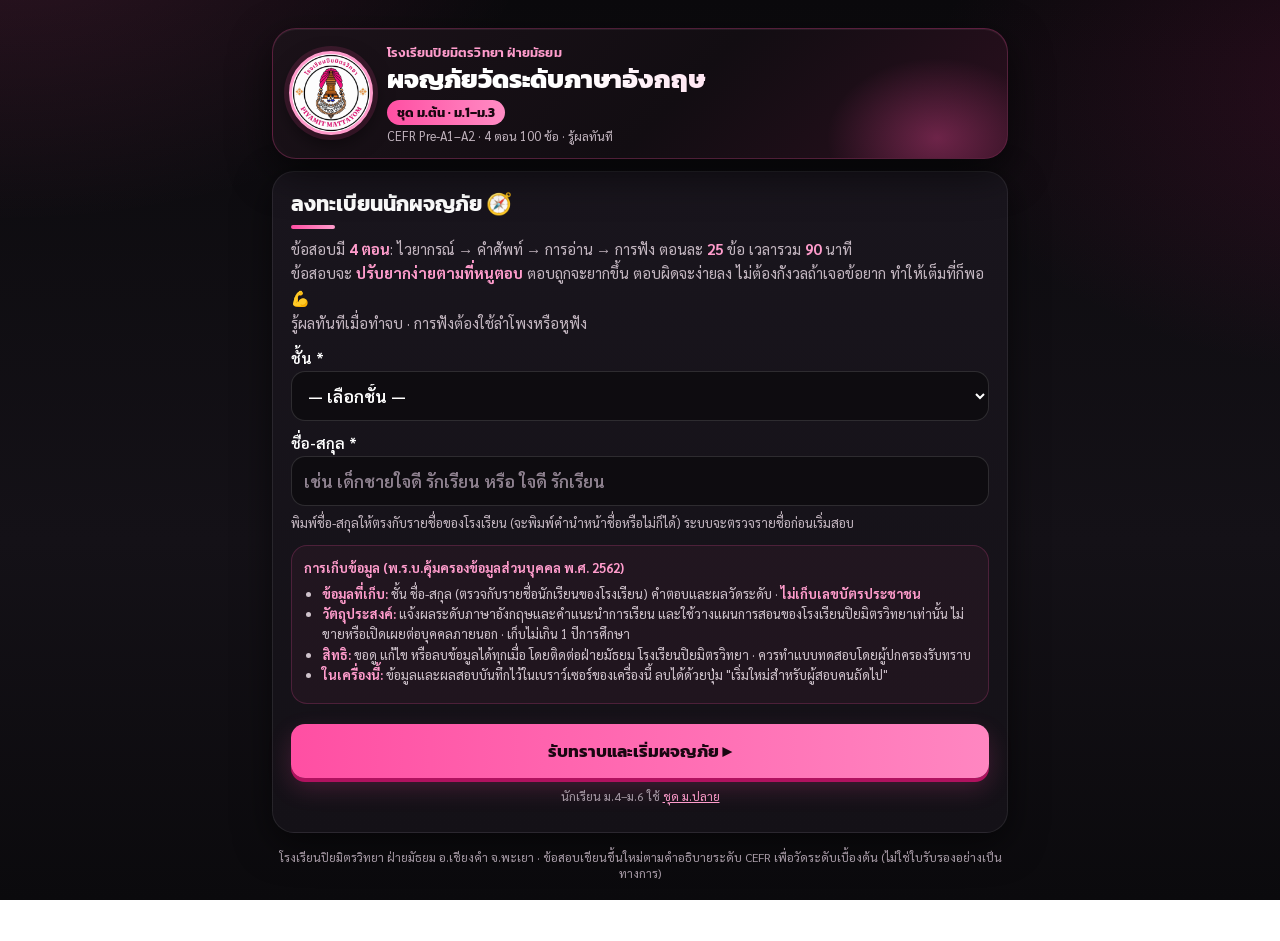
==== commit 1ba1471d: "ม.ต้น (/mton/): ปรับดีไซน์ใหม่ธีมชมพู-ดำ ใช้โลโก้โรงเรียนปิยมิตรวิทยา + ป้าย 'ปิยมิตรมัธยม' เมื่อจบแ" ====
--- a/mton/index.html
+++ b/mton/index.html
@@ -1,22 +1,22 @@
 <!DOCTYPE html>
 <html lang="th"><head><meta charset="utf-8"><meta name="viewport" content="width=device-width,initial-scale=1,viewport-fit=cover">
-<title>ครูออม · ผจญภัยวัดระดับภาษาอังกฤษ CEFR ม.ต้น – โรงเรียนปิยมิตรวิทยา</title>
+<title>วัดระดับภาษาอังกฤษ CEFR ม.ต้น – โรงเรียนปิยมิตรวิทยา ฝ่ายมัธยม</title>
 <meta name="description" content="แบบทดสอบวัดระดับภาษาอังกฤษตามกรอบ CEFR สำหรับนักเรียน ม.ต้น (ม.1–ม.3) · 4 ตอน ไวยากรณ์ คำศัพท์ การอ่าน การฟัง · ข้อสอบปรับระดับตามความสามารถ รู้ผลทันที · โรงเรียนปิยมิตรวิทยา อ.เชียงคำ จ.พะเยา">
-<meta name="theme-color" content="#0b1020"><link rel="icon" href="data:,">
+<meta name="theme-color" content="#0b0a0d"><link rel="icon" type="image/png" href="assets/icon-64.png"><link rel="apple-touch-icon" href="assets/apple-touch-icon.png"><link rel="preload" as="image" href="assets/piyamit-logo-256.png">
 <meta property="og:type" content="website">
-<meta property="og:site_name" content="ครูออม · โรงเรียนปิยมิตรวิทยา">
-<meta property="og:title" content="ครูออม · ผจญภัยวัดระดับภาษาอังกฤษ CEFR ม.ต้น — รู้ผลทันที">
+<meta property="og:site_name" content="โรงเรียนปิยมิตรวิทยา ฝ่ายมัธยม">
+<meta property="og:title" content="วัดระดับภาษาอังกฤษ CEFR ม.ต้น · โรงเรียนปิยมิตรวิทยา — รู้ผลทันที">
 <meta property="og:description" content="4 ตอน ไวยากรณ์ คำศัพท์ การอ่าน การฟัง · ข้อสอบปรับระดับตามความสามารถ รู้ระดับ CEFR และจุดแข็งรายด้านทันที · นักเรียน ม.1–ม.3 โรงเรียนปิยมิตรวิทยา">
 <meta property="og:url" content="https://kruom9.github.io/kruom-cefr/mton/">
 <meta property="og:image" content="https://kruom9.github.io/kruom-cefr/mton/og-image.png">
-<meta property="og:image:width" content="1200"><meta property="og:image:height" content="630">
+<meta property="og:image:alt" content="ตราโรงเรียนปิยมิตรวิทยา · วัดระดับภาษาอังกฤษ CEFR ชุด ม.ต้น"><meta property="og:image:width" content="1200"><meta property="og:image:height" content="630">
 <meta property="og:locale" content="th_TH">
 <meta name="twitter:card" content="summary_large_image">
 <link rel="canonical" href="https://kruom9.github.io/kruom-cefr/mton/">
 <link rel="preconnect" href="https://fonts.googleapis.com"><link href="https://fonts.googleapis.com/css2?family=Kanit:wght@400;600;800&family=Sarabun:wght@400;600&display=swap" rel="stylesheet">
 <style>
-:root{--bg:#0b1020;--bg2:#121a33;--panel:#161e38;--panel2:#1c2648;--line:rgba(212,175,55,.28);--gold:#d4af37;--gold2:#f0d78c;--gold3:#a67c00;
- --cream:#f7f1e3;--muted:#a8b0c8;--ok:#3dd68c;--bad:#ff6b7a;--shadow:0 12px 40px rgba(0,0,0,.45);--radius:20px;
+:root{--bg:#0b0a0d;--bg2:#141117;--panel:#17141b;--panel2:#1e1923;--line:rgba(255,92,168,.26);--gold:#ff4fa3;--gold2:#ff9ccc;--gold3:#d6237f;--pink:#ff4fa3;--pink2:#ff9ccc;--ink:#1a0711;
+ --cream:#f8f2f6;--muted:#c3b6c0;--ok:#3dd68c;--bad:#ff6b7a;--shadow:0 12px 40px rgba(0,0,0,.45);--radius:20px;
  --font:Kanit,Sarabun,Tahoma,sans-serif;--font-body:Sarabun,Kanit,Tahoma,sans-serif}
 *{box-sizing:border-box}
 body{margin:0;font-family:var(--font);background:radial-gradient(1200px 600px at 10% -10%,#2a1f6e55,transparent),radial-gradient(900px 500px at 100% 0%,#7a4b1055,transparent),linear-gradient(180deg,var(--bg),var(--bg2));color:var(--cream);min-height:100vh}
@@ -91,10 +91,92 @@
 .warnbox{background:#fff1e0;border:1px solid #f0a35a;border-radius:10px;padding:8px 10px;font-size:13px;color:#8a4b00;margin-top:8px}
 .rfoot{margin-top:12px;font-size:11.5px;color:#6b7393;text-align:center;border-top:1px solid #e6d39a;padding-top:8px}
 @media print{body{background:#fff!important}main{max-width:none;padding:0}.noprint,.hero,.note{display:none!important}.rcard{box-shadow:none;margin:0;border-width:2px}.part{break-inside:avoid}}
+
+/* ===== ธีมชมพู-ดำ · โรงเรียนปิยมิตรวิทยา ฝ่ายมัธยม ===== */
+body{background:radial-gradient(900px 520px at 0% -10%,#ff4fa326,transparent 60%),radial-gradient(800px 480px at 110% 10%,#b0125f2e,transparent 60%),linear-gradient(180deg,#0b0a0d,#141117 60%,#0b0a0d);background-attachment:fixed;-webkit-font-smoothing:antialiased;overflow-x:hidden}
+main{padding:14px 12px 48px}
+a{color:var(--pink2)}
+:focus-visible{outline:3px solid var(--pink2);outline-offset:2px}
+.hero{gap:14px;background:linear-gradient(135deg,#1b1219 0%,#120d12 55%,#2a0f1e 100%);border:1px solid #ff4fa340;border-radius:24px;padding:14px 16px;position:relative;overflow:hidden;box-shadow:0 14px 40px #0009,inset 0 1px 0 #ffffff10}
+.hero:after{content:"";position:absolute;inset:auto -40px -60px auto;width:220px;height:160px;background:radial-gradient(closest-side,#ff4fa355,transparent);pointer-events:none}
+img.logo{width:72px;height:72px;border-radius:50%;background:#fff;border:3px solid #ff9ccc;box-shadow:0 0 0 5px #ff4fa324,0 8px 20px #0008;object-fit:contain;display:block;padding:0}
+.kicker{font-size:13px;font-weight:600;color:var(--pink2);letter-spacing:.2px;font-family:var(--font)}
+.ttl h1{font-size:22px;line-height:1.25;background:linear-gradient(90deg,#fff 30%,#ffb3d9);-webkit-background-clip:text;background-clip:text;color:transparent;margin:1px 0 4px}
+.slogan{margin:2px 0 3px}.pill{display:inline-block;background:linear-gradient(90deg,#ff4fa3,#ff8cc4);color:var(--ink);font-weight:700;font-size:12.5px;border-radius:999px;padding:3px 10px}
+.ttl .sub{font-size:12.5px;color:var(--muted)}
+.btn{border-radius:14px;min-height:48px;transition:transform .12s ease,filter .12s ease}.btn:active{transform:translateY(2px)}
+.go{background:linear-gradient(90deg,#ff4fa3,#ff86c1);color:var(--ink);font-weight:700;box-shadow:0 4px 0 #b0125f,0 10px 24px #ff4fa333}
+.go:hover{filter:brightness(1.06)}
+.reset{background:#ffffff10;border:1px solid #ff9ccc55;color:var(--cream)}
+.panel{background:linear-gradient(180deg,#19151d,#141117);border:1px solid #ffffff14;border-radius:22px;padding:16px 18px;box-shadow:0 12px 36px #0008}
+.panel h2{color:#fff;font-size:21px}.panel h2:after{content:"";display:block;width:44px;height:4px;border-radius:4px;margin-top:6px;background:linear-gradient(90deg,#ff4fa3,#ff9ccc)}
+.rules b{color:var(--pink2)}
+label{font-weight:600;color:#fff;margin-top:12px}
+input[type=text],input[type=tel],input:not([type]),select{background:#0e0c10;border:1.5px solid #ffffff22;border-radius:14px;min-height:50px;color:#fff}
+input:focus,select:focus{border-color:var(--pink);box-shadow:0 0 0 4px #ff4fa333;outline:none}
+input::placeholder{color:#8f8290}
+.pdpa{background:#ff4fa30d;border:1px solid #ff4fa333;border-radius:16px;color:#cfc3cc}.pdpa b{color:var(--pink2)}
+.err{color:#ff8fb1}
+.timer{color:var(--pink2)}.timer.low{color:#ff6b7a}
+.pbar{height:10px;background:#ffffff14}.pbar i{background:linear-gradient(90deg,#ff4fa3,#ffb3d9);border-radius:8px}
+.zone{border:1px solid #ff4fa333;background:radial-gradient(ellipse at 20% 25%,#ff4fa31f,transparent 50%),radial-gradient(ellipse at 85% 70%,#b0125f26,transparent 45%),linear-gradient(#121014,#0d0b0f)}
+.zone .zt{background:linear-gradient(90deg,#ff4fa3,#ff9ccc);color:var(--ink)}
+.node .c{border:3px solid #ff9ccc;background:linear-gradient(#ff9ccc,#d6237f);color:var(--ink);box-shadow:0 6px 0 #0006}
+.node.open .c{background:linear-gradient(#ffb3d9,#ff4fa3);animation:pulse 1.5s infinite}
+@keyframes pulse{50%{box-shadow:0 0 0 12px #ff4fa333,0 6px 0 #0005}}
+.node.done .c{background:linear-gradient(#3dd68c,#1b8a55);border-color:#9ff0c5;color:#fff}
+.node.locked .c{background:linear-gradient(#3a3340,#252028);color:#a99ca8;border-color:#5b4f5e}
+.node .lb{background:#0d0b0fee;border:1px solid #ff4fa333}
+.node{min-width:44px;min-height:44px}
+.stage{background:linear-gradient(180deg,#1d1320,#0f0d11 60%,#1a0b14);border:1px solid #ff4fa333;border-radius:24px}
+.stage h2{color:#fff!important}
+.taunt{background:#ff4fa314;border:1px solid #ff4fa340;color:#ffd1e6}
+.how{background:#ffffff08;border:1px solid #ffffff1a;color:#efe6ec}.how b{color:var(--pink2)}
+.emblem{position:relative;width:min(170px,46vw);aspect-ratio:1;margin:6px auto 4px;display:grid;place-items:center}
+.emblem img{width:78%;height:auto;border-radius:50%;background:#fff;border:4px solid #ff9ccc;box-shadow:0 10px 30px #0009,0 0 0 8px #ff4fa31f;position:relative;z-index:1;animation:floaty 3s ease-in-out infinite}
+.emblem .ring{position:absolute;inset:0;border-radius:50%;background:conic-gradient(from 0deg,#ff4fa3,#ffb3d9,#7a0c43,#ff4fa3);opacity:.35;filter:blur(10px);animation:spin 8s linear infinite}
+.emblem .prop{position:absolute;right:2%;bottom:6%;z-index:2;width:48px;height:48px;border-radius:50%;display:grid;place-items:center;font-size:24px;background:#141117;border:2px solid #ff9ccc;box-shadow:0 6px 16px #0008}
+@keyframes spin{to{transform:rotate(360deg)}}
+.qtop{color:#cbbfc8}
+.tag{background:#ff4fa31f;color:#ffc2df}
+.passage{background:#ffffff08;border:1px dashed #ff4fa355;color:#f3ecf1}.passage b{color:var(--pink2)}
+.playbtn{border:4px solid #ffb3d9;background:radial-gradient(circle at 30% 30%,#ffd0e6,#ff4fa3 60%,#b0125f);color:var(--ink);box-shadow:0 6px 0 #8a0d4b,0 0 28px #ff4fa355}
+.qtext{font-size:19.5px}
+.opt{background:#ffffff09;border:2px solid #ffffff1f;border-radius:16px;min-height:56px;transition:border-color .12s,background .12s}
+.opt:hover:not(:disabled){border-color:#ff9ccc88}
+.opt.sel{background:#3a0f26;border-color:#ff4fa3;box-shadow:0 0 0 3px #ff4fa340;color:#fff}
+.cheer{color:var(--pink2)}
+.note{color:#a99ca8}
+/* ผลสอบ (การ์ดขาว ขอบชมพู อ่านง่าย พิมพ์ได้) */
+.rcard{background:#fff;color:#1a1218;border:3px solid #ff4fa3;border-radius:22px}
+.rhead{border-bottom:2px solid #ffd1e6}
+.rhead img.logo{width:56px;height:56px;border:2px solid #ff9ccc;box-shadow:none}
+.rhead h2{color:#1a0711}.rhead .who{color:#5b4a56}
+.lvtext b{color:#1a0711}.lvtext div{color:#5b4a56}
+.oneline{background:#17121a;color:#ffd1e6}
+.rsec h3{color:#1a0711;border-left-color:#ff4fa3}
+.part{border-color:#f1e1ea}
+.pathsvg{background:#fff7fb}
+.advice{background:#fff0f7}
+.rule{color:#5b4a56}.rule summary{color:#1a0711;min-height:44px;display:flex;align-items:center}
+.rfoot{border-top-color:#ffd1e6;color:#6e5f6a}
+/* ฉลองผ่านด่าน */
+.cele{position:fixed;inset:0;display:grid;place-items:center;pointer-events:none;z-index:50;background:radial-gradient(circle at 50% 45%,#0b0a0dcc,#0b0a0d88 60%,transparent);animation:celeIn .25s ease both}
+.cele.out{animation:celeOut .45s ease both}
+.celecard{background:linear-gradient(160deg,#1f1420,#0f0c11);border:2px solid #ff4fa3;border-radius:28px;padding:22px 30px 20px;text-align:center;box-shadow:0 20px 60px #000b,0 0 0 10px #ff4fa31a;animation:celePop .5s cubic-bezier(.2,1.4,.4,1) both}
+.celecard img{width:104px;height:104px;border-radius:50%;background:#fff;border:4px solid #ff9ccc;display:block;margin:0 auto}
+.celet{font-family:var(--font);font-weight:800;font-size:30px;margin-top:10px;background:linear-gradient(90deg,#fff,#ff9ccc);-webkit-background-clip:text;background-clip:text;color:transparent}
+.celes{font-family:var(--font-body);color:#ffd1e6;font-size:16px;margin-top:2px}
+@keyframes celeIn{from{opacity:0}to{opacity:1}}@keyframes celeOut{to{opacity:0}}
+@keyframes celePop{from{transform:scale(.6);opacity:0}to{transform:none;opacity:1}}
+@media (min-width:900px){main{max-width:760px;padding-top:28px}.ttl h1{font-size:26px}img.logo{width:84px;height:84px}}
+@media (max-width:380px){.ttl h1{font-size:19px}img.logo{width:60px;height:60px}}
+@media (prefers-reduced-motion:reduce){*,*:before,*:after{animation:none!important;transition:none!important}.cele,.cele.out{animation:none!important}}
+@media print{.cele{display:none!important}.rcard{border-color:#ff4fa3}}
 </style></head><body>
 <main>
-<header class="hero noprint"><div class="logo">ครู<br>ออม</div><div class="ttl"><h1>ครูออม · ผจญภัยวัดระดับภาษาอังกฤษ</h1>
-<div class="slogan">✦ ชุด ม.ต้น (ม.1–ม.3) วัดระดับภาษาอังกฤษกับครูออม ✦</div><div class="sub">โรงเรียนปิยมิตรวิทยา ฝ่ายมัธยม · CEFR Pre-A1–A2 · 4 ตอน 100 ข้อ</div></div></header>
+<header class="hero noprint"><img class="logo" src="assets/piyamit-logo-256.png" width="72" height="72" alt="ตราโรงเรียนปิยมิตรวิทยา"><div class="ttl"><div class="kicker">โรงเรียนปิยมิตรวิทยา ฝ่ายมัธยม</div><h1>ผจญภัยวัดระดับภาษาอังกฤษ</h1>
+<div class="slogan"><span class="pill">ชุด ม.ต้น · ม.1–ม.3</span></div><div class="sub">CEFR Pre-A1–A2 · 4 ตอน 100 ข้อ · รู้ผลทันที</div></div></header>
 
 <section id="sReg" class="screen panel">
 <h2>ลงทะเบียนนักผจญภัย 🧭</h2>
@@ -109,7 +191,7 @@
 <ul>
 <li><b>ข้อมูลที่เก็บ:</b> ชั้น ชื่อ-สกุล (ตรวจกับรายชื่อนักเรียนของโรงเรียน) คำตอบและผลวัดระดับ · <b>ไม่เก็บเลขบัตรประชาชน</b></li>
 <li><b>วัตถุประสงค์:</b> แจ้งผลระดับภาษาอังกฤษและคำแนะนำการเรียน และใช้วางแผนการสอนของโรงเรียนปิยมิตรวิทยาเท่านั้น ไม่ขายหรือเปิดเผยต่อบุคคลภายนอก · เก็บไม่เกิน 1 ปีการศึกษา</li>
-<li><b>สิทธิ:</b> ขอดู แก้ไข หรือลบข้อมูลได้ทุกเมื่อ โดยติดต่อครูออม โรงเรียนปิยมิตรวิทยา · ควรทำแบบทดสอบโดยผู้ปกครองรับทราบ</li>
+<li><b>สิทธิ:</b> ขอดู แก้ไข หรือลบข้อมูลได้ทุกเมื่อ โดยติดต่อฝ่ายมัธยม โรงเรียนปิยมิตรวิทยา · ควรทำแบบทดสอบโดยผู้ปกครองรับทราบ</li>
 <li id="pdpaLocal"><b>ในเครื่องนี้:</b> ข้อมูลและผลสอบบันทึกไว้ในเบราว์เซอร์ของเครื่องนี้ ลบได้ด้วยปุ่ม "เริ่มใหม่สำหรับผู้สอบคนถัดไป"</li>
 </ul></div>
 <button class="btn go" id="regBtn" style="width:100%;margin-top:8px">รับทราบและเริ่มผจญภัย ▶</button>
@@ -151,11 +233,11 @@
 </div></section>
 
 <section id="sResult" class="screen hidden"><div id="resBox"></div></section>
-<p class="note">ครูออม · โรงเรียนปิยมิตรวิทยา อ.เชียงคำ จ.พะเยา · ข้อสอบเขียนขึ้นใหม่ตามคำอธิบายระดับ CEFR เพื่อวัดระดับเบื้องต้น (ไม่ใช่ใบรับรองอย่างเป็นทางการ)</p>
+<p class="note">โรงเรียนปิยมิตรวิทยา ฝ่ายมัธยม อ.เชียงคำ จ.พะเยา · ข้อสอบเขียนขึ้นใหม่ตามคำอธิบายระดับ CEFR เพื่อวัดระดับเบื้องต้น (ไม่ใช่ใบรับรองอย่างเป็นทางการ)</p>
 </main>
 <script src="config.js"></script><script src="engine.js"></script><script src="questions/cefr-p6.js"></script>
 <script>
-// ===== ครูออม · CEFR ชุด ม.ต้น (ม.1–ม.3) · คัดลอกจาก ป.6 v3 (คลังข้อสอบ/เครื่องยนต์/กติกาเดิม) + ลงทะเบียน 2 ช่อง ตรวจรายชื่อกับระบบโรงเรียน =====
+// ===== CEFR ชุด ม.ต้น (ม.1–ม.3) · คัดลอกจาก ป.6 v3 (คลังข้อสอบ/เครื่องยนต์/กติกาเดิม) + ลงทะเบียน 2 ช่อง ตรวจรายชื่อกับระบบโรงเรียน =====
 const CFG=Object.assign({SAVE_URL:"",TIME_LIMIT_MIN:90,ITEMS_PER_PART:25,LISTEN_MAX_PLAYS:2,LISTEN_RATE_SLOW:0.75,LISTEN_RATE:0.8,SHOW_ANSWERS_AFTER:false},window.CEFR_CONFIG||{});
 const E=window.CEFR_ENGINE,QB=window.QB.p6,LEVELS=E.LEVELS,NAMES=E.NAMES,PARTS=E.PARTS;
 const PART_EN={grammar:"Grammar",vocab:"Vocabulary",reading:"Reading",listening:"Listening"};
@@ -165,69 +247,15 @@
 const POOL={};PARTS.forEach(p=>POOL[p]=QB.items.filter(i=>i.part===p));const BYID={};QB.items.forEach(i=>BYID[i.id]=i);
 $("nper").textContent=CFG.ITEMS_PER_PART;$("nmin").textContent=CFG.TIME_LIMIT_MIN;
 if(!CFG.SAVE_URL)$("pdpaLocal").innerHTML='<b>ในเครื่องนี้:</b> ขณะนี้ <b>ไม่ได้ส่งข้อมูลออกนอกเครื่อง</b> ข้อมูลและผลสอบเก็บไว้ในเบราว์เซอร์ของเครื่องนี้เท่านั้น ลบได้ด้วยปุ่ม "เริ่มใหม่สำหรับผู้สอบคนถัดไป"';
-const BOSS_SVG=`<svg class="boss-art" viewBox="0 0 320 380" xmlns="http://www.w3.org/2000/svg" aria-label="ครูออมยักษ์">
-  <defs>
-    <linearGradient id="skin" x1="0" y1="0" x2="0" y2="1"><stop offset="0%" stop-color="#ffe0b2"/><stop offset="100%" stop-color="#ffcc80"/></linearGradient>
-    <linearGradient id="shirt" x1="0" y1="0" x2="1" y2="1"><stop offset="0%" stop-color="#1a237e"/><stop offset="100%" stop-color="#283593"/></linearGradient>
-    <linearGradient id="goldg" x1="0" y1="0" x2="1" y2="0"><stop offset="0%" stop-color="#a67c00"/><stop offset="50%" stop-color="#f0d78c"/><stop offset="100%" stop-color="#a67c00"/></linearGradient>
-    <filter id="glow"><feGaussianBlur stdDeviation="4" result="b"/><feMerge><feMergeNode in="b"/><feMergeNode in="SourceGraphic"/></feMerge></filter>
-  </defs>
-  <!-- aura -->
-  <ellipse cx="160" cy="340" rx="110" ry="18" fill="#d4af37" opacity=".25"/>
-  <circle cx="160" cy="160" r="120" fill="#d4af37" opacity=".07" filter="url(#glow)"/>
-  <!-- legs -->
-  <rect x="118" y="260" width="28" height="70" rx="10" fill="#1a237e"/>
-  <rect x="174" y="260" width="28" height="70" rx="10" fill="#1a237e"/>
-  <ellipse cx="132" cy="332" rx="22" ry="10" fill="#4e342e"/>
-  <ellipse cx="188" cy="332" rx="22" ry="10" fill="#4e342e"/>
-  <!-- body / chest out -->
-  <ellipse cx="160" cy="210" rx="70" ry="78" fill="url(#shirt)" stroke="#f0d78c" stroke-width="3"/>
-  <!-- arms akimbo / hands on hips -->
-  <path d="M95,180 Q70,210 88,255 Q100,250 110,230 Q105,200 95,180" fill="url(#skin)" stroke="#e65100" stroke-width="2"/>
-  <path d="M225,180 Q250,210 232,255 Q220,250 210,230 Q215,200 225,180" fill="url(#skin)" stroke="#e65100" stroke-width="2"/>
-  <circle cx="90" cy="258" r="12" fill="url(#skin)" stroke="#e65100" stroke-width="2"/>
-  <circle cx="230" cy="258" r="12" fill="url(#skin)" stroke="#e65100" stroke-width="2"/>
-  <!-- gold belt -->
-  <rect x="115" y="248" width="90" height="14" rx="4" fill="url(#goldg)"/>
-  <!-- head -->
-  <circle cx="160" cy="110" r="52" fill="url(#skin)" stroke="#e65100" stroke-width="2"/>
-  <!-- hair bun / teacher hair -->
-  <ellipse cx="160" cy="70" rx="48" ry="28" fill="#3e2723"/>
-  <circle cx="160" cy="48" r="18" fill="#3e2723"/>
-  <circle cx="160" cy="48" r="10" fill="#f0d78c" opacity=".85"/>
-  <!-- confident grin -->
-  <path d="M138,128 Q160,148 182,128" fill="none" stroke="#bf360c" stroke-width="4" stroke-linecap="round"/>
-  <ellipse cx="160" cy="130" rx="10" ry="5" fill="#ff8a65" opacity=".7"/>
-  <!-- eyes proud squint-smile -->
-  <path d="M135,105 Q145,98 155,105" fill="none" stroke="#3e2723" stroke-width="3" stroke-linecap="round"/>
-  <path d="M165,105 Q175,98 185,105" fill="none" stroke="#3e2723" stroke-width="3" stroke-linecap="round"/>
-  <!-- blush -->
-  <circle cx="128" cy="118" r="8" fill="#ff8a80" opacity=".45"/>
-  <circle cx="192" cy="118" r="8" fill="#ff8a80" opacity=".45"/>
-  <!-- glasses gold -->
-  <circle cx="145" cy="108" r="14" fill="none" stroke="#f0d78c" stroke-width="3"/>
-  <circle cx="175" cy="108" r="14" fill="none" stroke="#f0d78c" stroke-width="3"/>
-  <line x1="159" y1="108" x2="161" y2="108" stroke="#f0d78c" stroke-width="3"/>
-  <!-- name badge -->
-  <rect x="140" y="195" width="40" height="18" rx="4" fill="#f0d78c"/>
-  <text x="160" y="208" text-anchor="middle" font-size="10" fill="#1a1200" font-family="Kanit,sans-serif" font-weight="700">ครูออม</text>
-  
-<g id="PROPID"></g></svg>
-`;
-const PROPS={
-grammar:`<g transform="translate(236,150)"><rect x="0" y="0" width="64" height="80" rx="6" fill="#1565c0" stroke="#f0d78c" stroke-width="3"/><text x="32" y="34" text-anchor="middle" font-size="22" font-weight="800" fill="#fff" font-family="Kanit">ABC</text><text x="32" y="62" text-anchor="middle" font-size="14" fill="#f0d78c" font-family="Kanit">is/are</text></g>`,
-vocab:`<g transform="translate(228,140)"><rect x="0" y="10" width="56" height="70" rx="8" fill="#fff8e1" stroke="#d4af37" stroke-width="3" transform="rotate(-12 28 45)"/><rect x="20" y="0" width="56" height="70" rx="8" fill="#fff" stroke="#d4af37" stroke-width="3"/><text x="48" y="32" text-anchor="middle" font-size="20" fill="#c62828" font-family="Kanit" font-weight="800">cat</text><text x="48" y="56" text-anchor="middle" font-size="20">🐱</text></g>`,
-reading:`<g transform="translate(222,170)"><path d="M0,10 Q40,-4 44,10 Q48,-4 88,10 L88,70 Q48,58 44,72 Q40,58 0,70 Z" fill="#fff" stroke="#d4af37" stroke-width="3"/><line x1="44" y1="10" x2="44" y2="72" stroke="#d4af37" stroke-width="2"/><g stroke="#90a4ae" stroke-width="3"><line x1="10" y1="26" x2="36" y2="22"/><line x1="10" y1="38" x2="36" y2="34"/><line x1="52" y1="22" x2="78" y2="26"/><line x1="52" y1="34" x2="78" y2="38"/></g></g>`,
-listening:`<g><path d="M104,104 Q104,40 160,40 Q216,40 216,104" fill="none" stroke="#d4af37" stroke-width="9" stroke-linecap="round"/><rect x="92" y="96" width="22" height="36" rx="9" fill="#c62828" stroke="#f0d78c" stroke-width="3"/><rect x="206" y="96" width="22" height="36" rx="9" fill="#c62828" stroke="#f0d78c" stroke-width="3"/><text x="252" y="90" font-size="30">🎵</text></g>`,
-cheer:`<g transform="translate(232,130)"><polygon points="30,0 38,22 62,22 42,36 50,60 30,46 10,60 18,36 -2,22 22,22" fill="#ffd54f" stroke="#a67c00" stroke-width="3"/></g>`};
-function bossArt(k){return BOSS_SVG.replace('<g id="PROPID"></g>',PROPS[k]||"")}
+const PART_ICON2=Object.assign({cheer:"⭐"},PART_ICON);
+function bossArt(k){return `<div class="emblem" aria-hidden="true"><span class="ring"></span><img src="assets/piyamit-logo-256.png" alt="" width="132" height="132"><span class="prop">${PART_ICON2[k]||"⭐"}</span></div>`}
 const HOW={
 grammar:"<b>ทำอย่างไร:</b> อ่านประโยค แล้วเลือกคำที่เติมในช่องว่าง ______ ได้ถูกต้องที่สุด<br>แตะคำตอบ แล้วกด <b>ส่งคำตอบข้อนี้</b><br>💡 ข้อสอบจะยากขึ้นเมื่อหนูตอบถูก ถ้าเจอข้อยาก แปลว่าหนูเก่งขึ้นแล้ว!",
 vocab:"<b>ทำอย่างไร:</b> เลือกคำที่มีความหมายเหมาะกับประโยค หรือคำที่ถามถึง<br>แตะคำตอบ แล้วกด <b>ส่งคำตอบข้อนี้</b><br>💡 ไม่แน่ใจ ให้ลองเดาจากเรื่องในประโยค",
 reading:"<b>ทำอย่างไร:</b> อ่านเรื่องสั้นในกรอบ แล้วตอบคำถาม<br>บางเรื่องมีหลายคำถาม อ่านย้อนดูได้เสมอ<br>💡 อ่านคำถามก่อน แล้วค่อยหาคำตอบในเรื่อง",
 listening:"<b>ทำอย่างไร:</b> กดปุ่ม 🔊 เพื่อฟังภาษาอังกฤษ แล้วเลือกคำตอบ<br>ฟังได้ <b>ไม่เกิน LISTEN_N ครั้ง</b> ต่อข้อ (พูดช้า ๆ ทุกข้อ)<br>💡 ใส่หูฟังหรือเปิดลำโพง และอยู่ในที่เงียบ ๆ".replace("LISTEN_N",CFG.LISTEN_MAX_PLAYS)};
-const SAY_IN={grammar:"ด่านแรก! มาดูว่าหนูเรียงประโยคเก่งแค่ไหน ครูออมเชียร์อยู่นะ 😊",vocab:"ด่านคำศัพท์ คลังคำในหัวหนูมีเยอะแค่ไหน มาลุยกัน!",reading:"ด่านนักอ่าน อ่านช้า ๆ ไม่ต้องรีบ หนูทำได้แน่นอน 📖",listening:"ด่านสุดท้าย! ตั้งใจฟังให้ดีนะ เกือบถึงเส้นชัยแล้ว 🎧"};
-const CHEERS=["เก่งมาก ทำต่อไปเลย!","ครูออมเป็นกำลังใจให้นะ 💪","ใจเย็น ๆ อ่านให้ครบก่อนตอบ","ทำได้ดีมาก ไปต่อ!","เยี่ยมเลย อีกนิดเดียว!","ข้อยากไม่ต้องกลัว ตั้งใจทำก็พอ"];
+const SAY_IN={grammar:"ด่านแรก! มาดูว่าหนูเรียงประโยคเก่งแค่ไหน ปิยมิตรมัธยมเชียร์อยู่นะ 😊",vocab:"ด่านคำศัพท์ คลังคำในหัวหนูมีเยอะแค่ไหน มาลุยกัน!",reading:"ด่านนักอ่าน อ่านช้า ๆ ไม่ต้องรีบ หนูทำได้แน่นอน 📖",listening:"ด่านสุดท้าย! ตั้งใจฟังให้ดีนะ เกือบถึงเส้นชัยแล้ว 🎧"};
+const CHEERS=["เก่งมาก ทำต่อไปเลย!","คุณครูเป็นกำลังใจให้นะ 💪","ใจเย็น ๆ อ่านให้ครบก่อนตอบ","ทำได้ดีมาก ไปต่อ!","เยี่ยมเลย อีกนิดเดียว!","ข้อยากไม่ต้องกลัว ตั้งใจทำก็พอ"];
 // ===== state =====
 let S=load();
 function blank(){return{id:(window.CEFR_CONFIG&&window.CEFR_CONFIG.SET||"x")+"-S"+Date.now().toString(36)+Math.random().toString(36).slice(2,6),student:null,startAt:0,endAt:0,pi:0,parts:{},cur:null,listen:"",result:null,sent:false,regStep:1}}
@@ -274,19 +302,19 @@
 function partState(p,i){const st=S.parts[p];if(p==="listening"&&S.listen==="na")return"na";if(st&&st.done)return"done";if(i===S.pi)return"open";return i<S.pi?"done":"locked"}
 function renderMap(){show("sMap");startTick();$("mapWho").textContent=S.student.name+" · "+S.student.room+(S.student.no?" เลขที่ "+S.student.no:"");
  const done=PARTS.filter((p,i)=>["done","na"].includes(partState(p,i))).length;$("mapProg").textContent="ผ่านแล้ว "+done+"/4 ตอน";
- let h='<svg class="road" viewBox="0 0 100 100" preserveAspectRatio="none"><polyline points="'+POS.map(p=>p.join(",")).join(" ")+'" fill="none" stroke="#d4af37" stroke-width="1.6" stroke-dasharray="3 2" opacity=".7"/></svg>';
+ let h='<svg class="road" viewBox="0 0 100 100" preserveAspectRatio="none"><polyline points="'+POS.map(p=>p.join(",")).join(" ")+'" fill="none" stroke="#ff4fa3" stroke-width="1.6" stroke-dasharray="3 2" opacity=".7"/></svg>';
  PARTS.forEach((p,i)=>{const s=partState(p,i);const st=S.parts[p];const n=st?st.resp.length:0;
   h+=`<button class="node ${s}" data-i="${i}" style="left:${POS[i][0]}%;top:${POS[i][1]}%" ${s==="open"?"":"disabled"}><div class="c">${s==="done"?"✓":s==="locked"?"🔒":PART_ICON[p]}</div><div class="lb">ตอนที่ ${i+1} ${E.PART_TH[p]}<br>${s==="na"?"ไม่ได้ประเมิน":s==="done"?"เสร็จแล้ว":s==="open"?(n?"ทำต่อ ("+n+"/"+CFG.ITEMS_PER_PART+")":"แตะเพื่อเริ่ม ▶"):CFG.ITEMS_PER_PART+" ข้อ"}</div></button>`});
  $("mapPath").innerHTML=h;$("mapPath").querySelectorAll(".node.open").forEach(b=>b.onclick=()=>openPart(+b.dataset.i))}
 // ===== part intro =====
 function openPart(i){S.pi=i;save();const p=PARTS[i];
  if(S.parts[p]&&S.parts[p].resp.length&&!S.parts[p].done&&(p!=="listening"||S.listen==="ok"))return nextQ();
- show("sIntro");startTick();$("inArt").innerHTML=bossArt(p);$("inSay").textContent="ครูออม: "+SAY_IN[p];
+ show("sIntro");startTick();$("inArt").innerHTML=bossArt(p);$("inSay").textContent=SAY_IN[p];
  $("inTitle").textContent=`ตอนที่ ${i+1} · ${E.PART_TH[p]} (${PART_EN[p]})`;$("inHow").innerHTML=HOW[p]+`<br>📝 ${CFG.ITEMS_PER_PART} ข้อ`+(S.endAt?"":`<br>⏱ เมื่อกดเริ่ม เวลา <b>${CFG.TIME_LIMIT_MIN} นาที</b> จะเริ่มนับ (นับรวมทั้ง 4 ตอน)`);
  const go=$("inGo");go.disabled=false;go.textContent=S.endAt?"เริ่มตอนนี้ ▶":"เริ่มสอบ (เริ่มจับเวลา) ▶";go.onclick=()=>startPart(p);
  if(p==="listening"){go.disabled=true;go.textContent="กำลังตรวจเสียงภาษาอังกฤษ…";getVoice().then(v=>{
   if(v){S.listen="ok";save();go.disabled=false;go.textContent="เริ่มตอนนี้ ▶";$("inHow").innerHTML+=`<br>✅ พบเสียงภาษาอังกฤษในเครื่องนี้ (${esc(v.name||v.lang)})`}
-  else{S.listen="na";save();$("inSay").textContent="ครูออม: เครื่องนี้ไม่มีเสียงอ่านภาษาอังกฤษ ไม่เป็นไรนะ ตอนการฟังจะ 'ไม่ได้ประเมิน' แล้วคิดผลจาก 3 ตอนแรก";
+  else{S.listen="na";save();$("inSay").textContent="เครื่องนี้ไม่มีเสียงอ่านภาษาอังกฤษ ไม่เป็นไรนะ ตอนการฟังจะ 'ไม่ได้ประเมิน' แล้วคิดผลจาก 3 ตอนแรก";
    $("inHow").innerHTML="⚠️ <b>ไม่พบเสียงภาษาอังกฤษ (English voice) ในเบราว์เซอร์นี้</b><br>ตอนที่ 4 การฟังจะแสดงผลว่า <b>ไม่ได้ประเมิน</b> และระดับรวมคิดจาก 3 ตอน (ไม่รวมการฟัง)<br>ถ้าต้องการสอบการฟัง ให้ลองใช้ Chrome หรือ Safari บนมือถือ/คอมพิวเตอร์เครื่องอื่น แล้วกดเริ่มใหม่";
    go.disabled=false;go.textContent="ดูผลสอบ ▶";go.onclick=()=>finish(false)}})}}
 function startPart(p){if(!S.endAt){S.startAt=Date.now();S.endAt=S.startAt+CFG.TIME_LIMIT_MIN*60000}
@@ -323,10 +351,16 @@
   if(i===lines.length-1){u.onend=u.onerror=()=>{speaking=false;$("playBtn").classList.remove("speaking");if(S.cur)paintPlay()}}ss.speak(u)})}
 $("playBtn").onclick=()=>{if(!S.cur||speaking||S.cur.plays>=CFG.LISTEN_MAX_PLAYS)return;const it=BYID[S.cur.id];S.cur.plays++;save();
  const go=()=>{speak(it.script,it.level);$("qOpts").querySelectorAll(".opt").forEach(b=>b.disabled=false);$("qCheer").textContent=""};VOICE?go():getVoice().then(go)};
+// ===== ฉลองผ่านด่าน: ตราโรงเรียน + "ปิยมิตรมัธยม" (แสดงทับชั่วคราว ไม่รับการแตะ ไม่เปลี่ยนคะแนน/ลำดับ) =====
+function celebrate(i){const old=document.getElementById("cele");if(old)old.remove();
+ const rm=window.matchMedia&&matchMedia("(prefers-reduced-motion: reduce)").matches;
+ const d=document.createElement("div");d.id="cele";d.className="cele"+(rm?" rm":"");d.setAttribute("role","status");d.setAttribute("aria-live","polite");
+ d.innerHTML=`<div class="celecard"><img src="assets/piyamit-logo-256.png" alt="ตราโรงเรียนปิยมิตรวิทยา" width="104" height="104"><div class="celet">ปิยมิตรมัธยม</div><div class="celes">ผ่านด่านที่ ${i+1} · ${E.PART_TH[PARTS[i]]} ✓</div></div>`;
+ document.body.appendChild(d);setTimeout(()=>d.classList.add("out"),rm?1800:2000);setTimeout(()=>d.remove(),rm?2100:2500)}
 // ===== between parts =====
 const SAY_TR=["เยี่ยมมาก! ผ่านด่านไวยากรณ์แล้ว พักหายใจลึก ๆ แล้วไปต่อกัน","สุดยอด! คลังคำของหนูพร้อมแล้ว ต่อไปเป็นด่านนักอ่าน","เก่งมาก! อีกตอนเดียวก็จบแล้ว เตรียมหูฟังให้พร้อม","ยินดีด้วย! หนูผ่านครบทุกด่านแล้ว 🎉"];
-function endPart(){const i=S.pi;S.cur=null;save();if(i>=PARTS.length-1)return finish(false);
- show("sTrans");startTick();$("trArt").innerHTML=bossArt("cheer");$("trSay").textContent="ครูออม: "+SAY_TR[i];
+function endPart(){const i=S.pi;S.cur=null;save();try{celebrate(i)}catch(e){}if(i>=PARTS.length-1)return finish(false);
+ show("sTrans");startTick();$("trArt").innerHTML=bossArt("cheer");$("trSay").textContent=SAY_TR[i];
  $("trTitle").textContent=`จบตอนที่ ${i+1} ${E.PART_TH[PARTS[i]]} ✓`;const nx=PARTS[i+1];
  $("trHow").innerHTML=PARTS.map((p,k)=>`${k<=i?"✅":k===i+1?"▶️":"🔒"} ตอนที่ ${k+1} ${E.PART_TH[p]}`).join("<br>")+`<br><br><b>ต่อไป:</b> ${PART_ICON[nx]} ${E.PART_TH[nx]}`;
  $("trGo").textContent=`ไปตอนที่ ${i+2} ${E.PART_TH[nx]} ▶`;$("trGo").onclick=()=>{S.pi=i+1;save();openPart(i+1)}}
@@ -366,7 +400,7 @@
 function showResult(){show("sResult");const R=S.result,st=S.student,ov=R.overall,P=R.parts;
  const lvClass=i=>i==null?"grey":"L"+i;const mins=Math.round(R.usedMs/60000);
  const basis=ov.level==null?"":ov.included.length===4?"คิดจากครบ 4 ตอน":`คิดจาก ${ov.included.length} ตอน (${ov.included.map(p=>E.PART_TH[p]).join(" ")})`+(P.listening.status==="na"?" · ไม่รวมการฟัง (ไม่ได้ประเมิน)":"");
- let h=`<div class="rcard" id="rcard"><div class="rhead"><div class="logo">ครู<br>ออม</div><div><h2>ผลวัดระดับภาษาอังกฤษ CEFR · ม.ต้น</h2>
+ let h=`<div class="rcard" id="rcard"><div class="rhead"><img class="logo" src="assets/piyamit-logo-256.png" width="56" height="56" alt="ตราโรงเรียนปิยมิตรวิทยา"><div><h2>ผลวัดระดับภาษาอังกฤษ CEFR · ม.ต้น</h2>
  <div class="who"><b>${esc(st.name)}</b> · ${esc(st.room)}${st.no?" เลขที่ "+esc(st.no):""} · ${esc(st.school)}<br>สอบเมื่อ ${new Date(R.at).toLocaleString("th-TH",{dateStyle:"medium",timeStyle:"short"})} · ใช้เวลา ${mins} นาที${R.timeout?" · <b style='color:#c0392b'>หมดเวลา</b>":""}</div></div></div>
  <div class="lvbox"><div class="badge big ${lvClass(ov.idx)}${String(ov.level||"").length>6?" long":""}" id="ovBadge">${ov.level||"—"}<small>ระดับรวม</small></div><div class="lvtext">
  <b>${ov.level==null?"ข้อมูลไม่พอสำหรับประเมินระดับ":"ระดับรวม "+ov.level+(ov.idx>0?" · "+QB.levelInfo[ov.level]:" · ก่อนระดับผู้เริ่มต้น")}</b>
@@ -384,7 +418,7 @@
  h+=`<div class="muted" style="font-size:12px">กราฟ: แกนนอนคือข้อที่ 1–${CFG.ITEMS_PER_PART} แกนตั้งคือระดับของข้อ · <span style="color:#1f9d55">● ถูก</span> <span style="color:#e0475a">● ผิด</span></div></div>`;
  h+=`<div class="rsec"><h3>คำแนะนำเตรียมตัวขึ้น ม.1</h3><div class="advice">${ov.idx==null?"ข้อมูลยังไม่พอ ควรทำแบบทดสอบใหม่ให้ครบทุกตอน":OV_ADV[ov.idx]}</div></div>`;
  h+=`<div class="rsec"><details class="rule" open><summary>วิธีคิดผล (กติกา)</summary><p>${RULE_TH()}</p></details></div>`;
- h+=`<div class="rfoot">ครูออม · ผู้บริหารฝ่ายมัธยม โรงเรียนปิยมิตรวิทยา อ.เชียงคำ จ.พะเยา · รหัสผล ${esc(S.id)}${CFG.SAVE_URL?(S.sent?" · ส่งผลถึงโรงเรียนแล้ว":" · กำลังส่งผล…"):""}</div></div>`;
+ h+=`<div class="rfoot">ฝ่ายมัธยม โรงเรียนปิยมิตรวิทยา อ.เชียงคำ จ.พะเยา · รหัสผล ${esc(S.id)}${CFG.SAVE_URL?(S.sent?" · ส่งผลถึงโรงเรียนแล้ว":" · กำลังส่งผล…"):""}</div></div>`;
  if(CFG.SHOW_ANSWERS_AFTER){h+=`<div class="panel noprint"><h2>เฉลยข้อที่ทำ</h2>`;PARTS.forEach(p=>(P[p].resp||[]).forEach((r,k)=>{const it=BYID[r.id];h+=`<div class="muted" style="font-size:13px;margin:4px 0">${E.PART_TH[p]} ${k+1}. [${it.level}] ${esc(it.q)} → ${"ABCD"[it.answer]}. ${esc(it.choices[it.answer])} ${r.ok?"✓":"✗"}</div>`}));h+="</div>"}
  h+=`<div class="actions noprint"><button class="btn go" onclick="window.print()">🖨️ พิมพ์/บันทึกผล</button><button class="btn reset" id="newBtn">เริ่มใหม่สำหรับผู้สอบคนถัดไป</button></div>`;
  $("resBox").innerHTML=h;$("newBtn").onclick=()=>{if(!confirm("ลบข้อมูลของผู้สอบคนนี้ออกจากเครื่อง แล้วเริ่มใหม่?"))return;localStorage.removeItem(KEY);location.reload()}}
